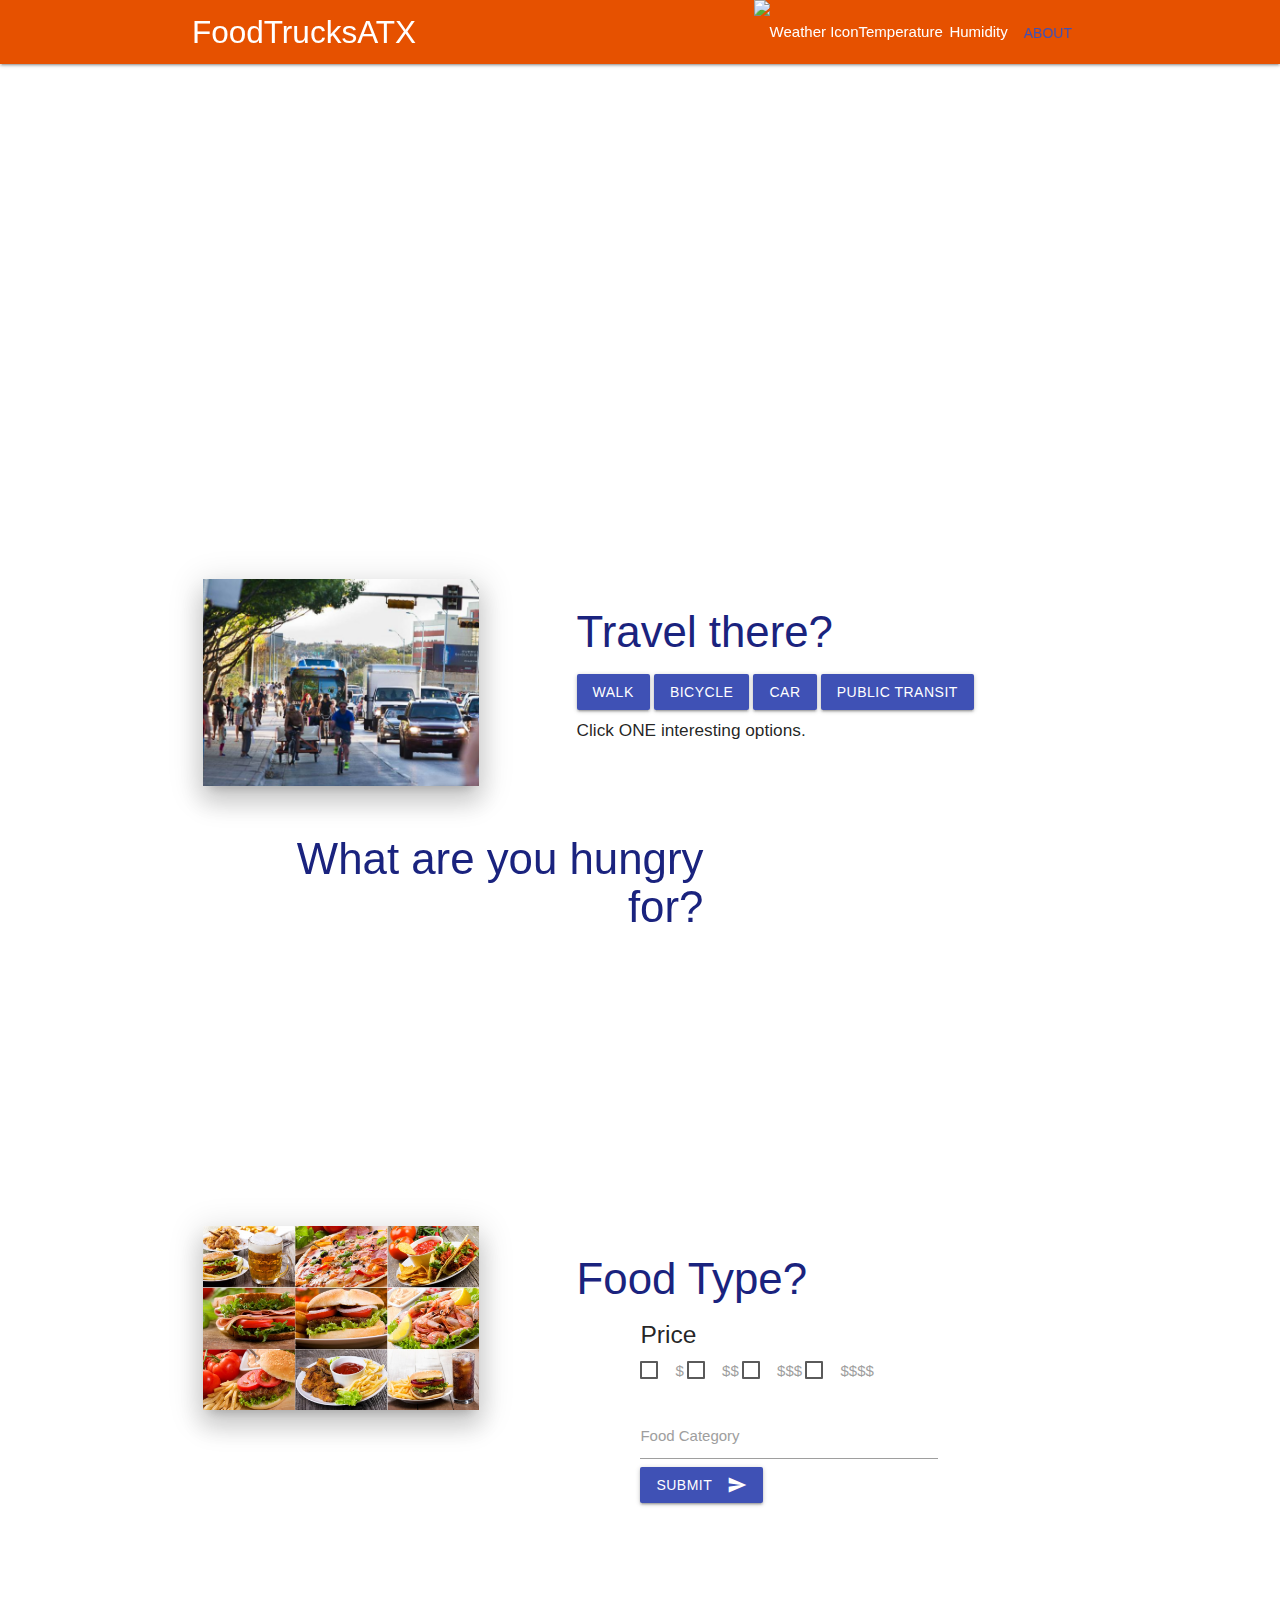
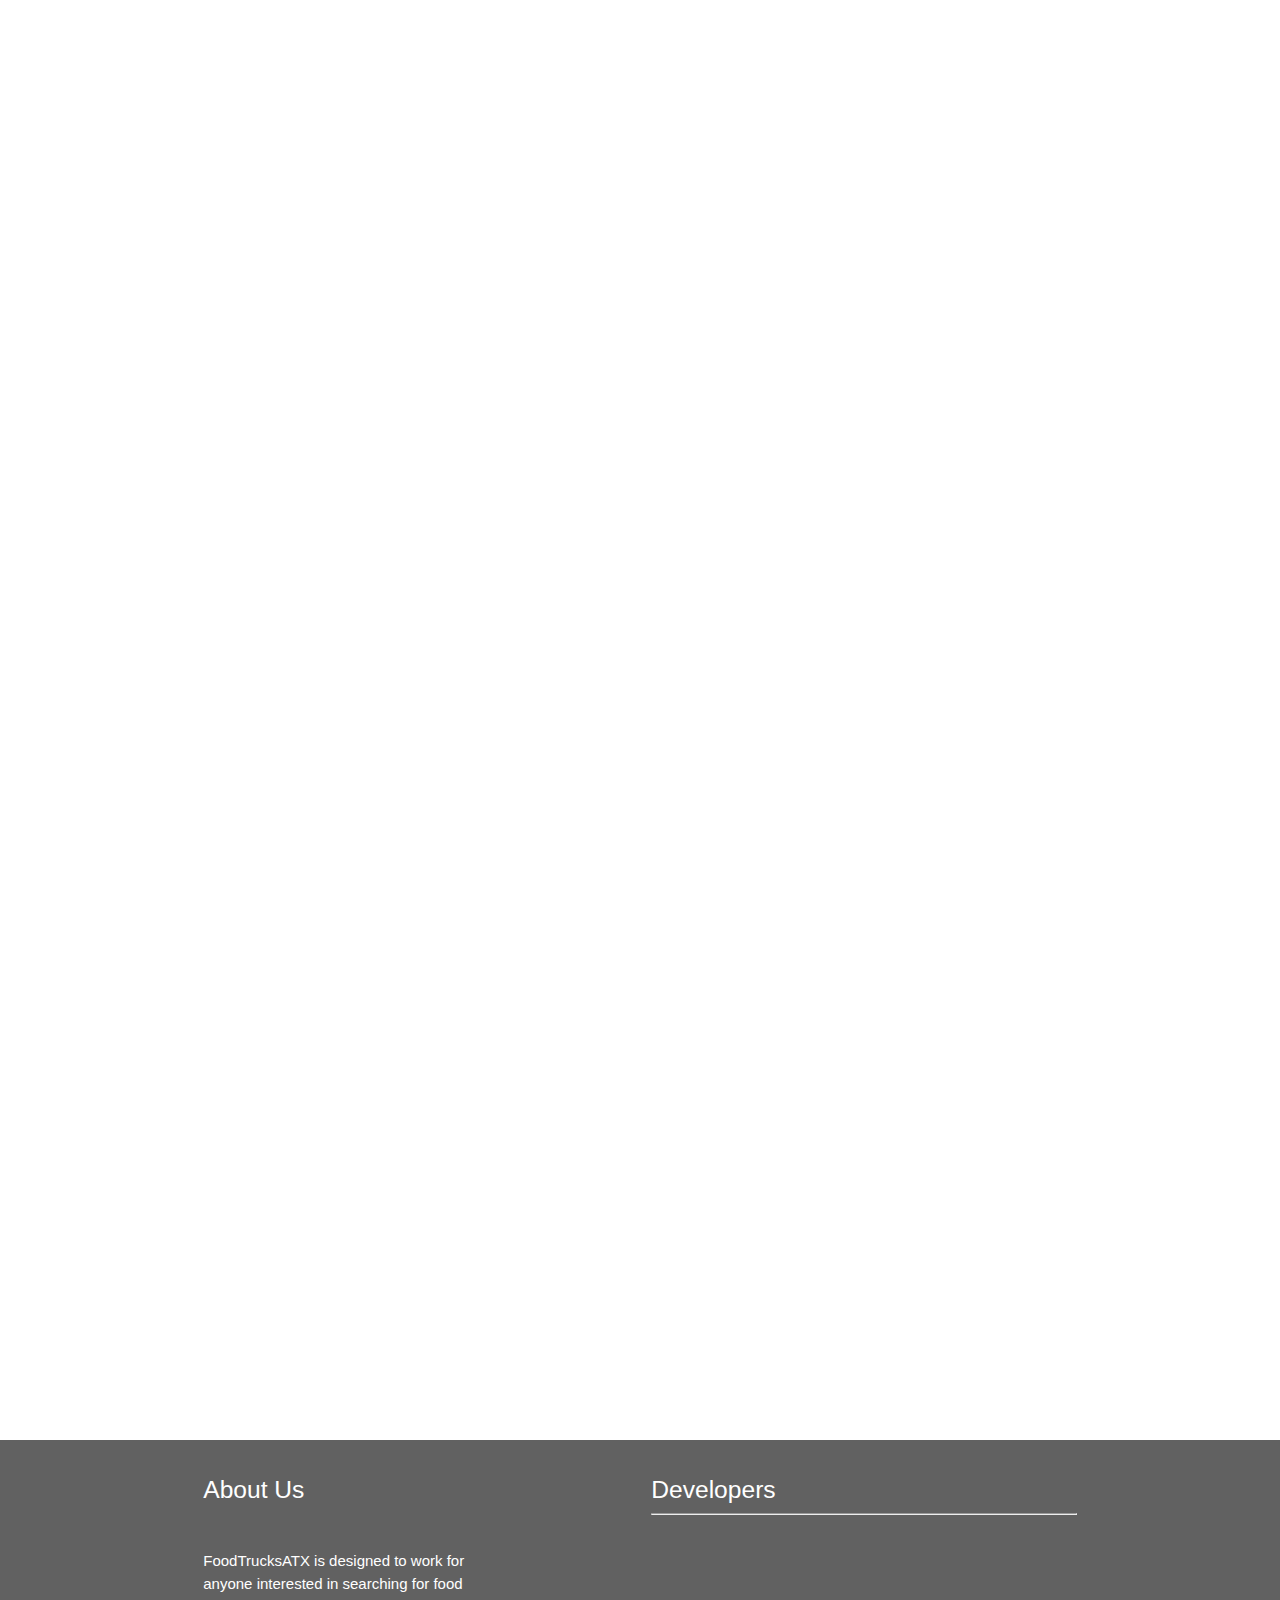
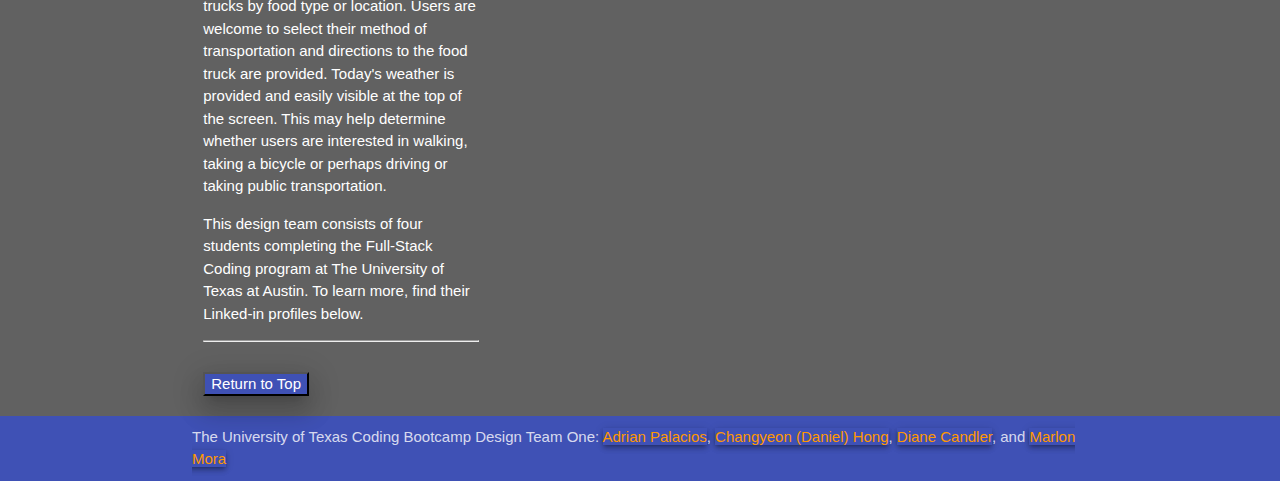
==== index.html @ c5e5833a "changing photo size in carousel to stretch image, delete verbiage" ====
<!DOCTYPE html>
<html lang="en">

<head>

  <meta charset="UTF-8" />
  <meta name="viewport" content="width=device-width, initial-scale=1.0" />
  <link rel="stylesheet" type="text/css" href="./assets/css/style.css" />

  <!--Import Google Icon Font-->
  <link href="https://fonts.googleapis.com/icon?family=Material+Icons" rel="stylesheet">
  <!--Import materialize.css CDN-->
  <link rel="stylesheet" href="https://cdnjs.cloudflare.com/ajax/libs/materialize/1.0.0/css/materialize.min.css">
  <!--Let browser know website is optimized for mobile-->
  <meta name="viewport" content="width=device-width, initial-scale=1.0" />

  <!-- jQuery links -->
  <script src="https://code.jquery.com/jquery-3.4.1.min.js"></script>
  <script src="https://cdnjs.cloudflare.com/ajax/libs/moment.js/2.24.0/moment.min.js"></script>

  <title>Project-1: FoodTrucksATX</title>

</head>

<body>

  <!-- navbar use for logo and to return home/Welcome Page -->
  <div id="navbar" class="navbar-fixed">
    <nav class="nav-wrapper orange darken-4">
      <div class="container">
        <a href="#" class="brand-logo large">FoodTrucksATX</a>
        <a href="#" class="sidenav-trigger" data-target="mobile-links">
          <i class="material-icons">menu</i>
        </a>

        <!-- weather with icon and About (takes to footer) in the navbar -->
        <ul class="right hide-on-med-and-down">
          <li>
            <image id="weatherIcon" src="" alt="Weather Icon" class="left-align"></image>
          </li>
          <li><span id="temperature">Temperature</span></li>
          <li><span id="humidity">Humidity</span></li>
          <li><button id="about" class="right-align indigo-text large waves-effect waves-light btn-flat">About</button>
          </li>
        </ul>
      </div>

    </nav>

  </div>
  <!-- parallax of food above selection area -->
  <div class="parallax-container">
    <div class="parallax"><img src="./assets/images/pixabay.jpg"></div>
  </div>
  <!-- SEARCH PAGE Transportation & Food Category -->
  <section class="container section scrollspy" id="photos">
    <div class="row">
      <div class="col s12 l4">
        <!-- type of transportation - walk, bicycle, car, public transit -->
        <img src="./assets/images/transit.jpg" alt="traffic" class="responsive-img materialboxed z-depth-4">
      </div>
      <div class="col s12 l6 offset-l1">
        <h3 class="indigo-text text-darken-4">Travel there?</h3>
        <a class="waves-effect waves-light btn indigo">Walk</a>
        <a class="waves-effect waves-light btn indigo">Bicycle</a>
        <a class="waves-effect waves-light btn indigo">Car</a>
        <a class="waves-effect waves-light btn indigo">Public Transit</a>
        <h6>Click ONE interesting options.</h6>

        <!-- NEEDED    NEEDED    NEEDED    ADD SEARCH BY TRANSIT CODE HERE   -->
      </div>
    </div>

<!-- NEED TO MOVE FOOD SEARCH HERE AND PUSH TIME DOWN - add photo carousel with reviews? -->
<div class="row">
  <div class="col s12 l4 offset-l1 push-l7">
    <div class="carousel">
      <a class="carousel-item z-depth-4" href="#one!"><img src="./assets/images/giphyDrink.gif"></a>
      <a class="carousel-item z-depth-4 indigo-text center-align" href="#two!"><img
          src="./assets/images/baconPoppers.jpg">Thinking about bacon wrapped poppers?</a>
      <a class="carousel-item z-depth-4 indigo-text center-align" href="#three!"><img
          src="./assets/images/giphyBear.gif">Fun for all</a>
      <a class="carousel-item z-depth-4 indigo-text center-align" href="#four!"><img
          src="./assets/images/friedChicken.jpg"> Southern fried chicken maybe?</a>
      <a class="carousel-item z-depth-4 indigo-text center-align" href="#five!"><img
          src="./assets/images/iceCream.jpg"> Chill with some ice cream!</a>
      <a class="carousel-item z-depth-4 indigo-text center-align" href="#six!"><img
          src="./assets/images/cake.jpg"></a>
      <a class="carousel-item z-depth-4 indigo-text center-align" href="#seven!"><img
          src="./assets/images/pizza.jpg">Austin knows how to make pizza!</a>
      <a class="carousel-item z-depth-4 indigo-text center-align" href="#eight!"><img
          src="./assets/images/Coffee.jpg">How about pastries with coffee?</a>
      <a class="carousel-item z-depth-4 indigo-text center-align" href="#nine!"><img
          src="./assets/images/breakfast.jpg">Breakfast?</a>
    </div>
  </div>
  <div class="col s12 l6 offset-l1 pull-l5 right-align">
    <h3 class="valign-center indigo-text text-darken-4">What are you hungry for?</h3>
    <!-- <p>Nearest options will be displayed first with directions and a map.</p> -->
  </div>
</div>

    <!--  FOOD SEARCH - need to swap with line 100 - careful with input and boxes!!!  -->
    <div class="row">
      <div class="col s12 l4">
        <img src="./assets/images/food.jpg" alt="food" class="responsive-img materialboxed z-depth-4">
      </div>
      <div class="col s12 l6 offset-l1">
        <h3 class="indigo-text text-darken-4">Food Type?</h3>
        <!-- FOOD PRICE checkbox HERE -->

        <div class="container" id="displayfoodtruck">

          <p>
          <h5>Price</h5>
          <label>
            <input type="checkbox" id="1" />
            <span>$</span>
          </label>
          <label>
            <input type="checkbox" id="2" />
            <span>$$</span>
          </label><label>
            <input type="checkbox" id="3" />
            <span>$$$</span>
          </label>
          <label>
            <input type="checkbox" id="4" />
            <span>$$$$</span>
          </label>
          </p>
          <div class="row">
            <div class="col s12">
              <div class="row">
                <div class="input-field col s12">
                  <label for="foodType">Food Category</label>
                  <input type="text" id="foodType" class="autocomplete">
                  <button class="btn waves-effect waves-light indigo" type="submit" name="action" id="submit">Submit
                  <i class="material-icons right">send</i>
          </button>
                </div>
              </div>
            </div>
          </div>
      </div>
  </div>
<!-- Submit button for input food search -->
  
</div>



      </div>
    </div>
  </section>

  <!-- Used for maps - geo location used if available -->
  <div class="container" id="results"></div>


  <!-- MAP of Austin, with pin tags when user's geo location is available -->
  <div id="map"></div>

  <!-- parallax of Austin skyline below map -->
  <div class="parallax-container">
    <div class="parallax"><img src="./assets/images/AustinPanLt.jpg"></div>
  </div>

  <!-- FOOTER with developers and program info, hyperlinks to Linked-In in lower footer -->
  <footer id="footer" class="page-footer grey darken-2">
    <div class="container">
      <div class="row">
        <div class="col l4 s12">
          <h5>About Us</h5>
          <br>
          <p> FoodTrucksATX is designed to work for anyone interested in searching for food trucks by food type or
            location. Users are welcome to select their method of transportation and directions to the food truck are
            provided. Today's weather is provided and easily visible at the top of the screen. This may help determine
            whether users are interested in walking, taking a bicycle or perhaps driving or taking public
            transportation.</p>
          <p>This design team consists of four students completing the Full-Stack Coding program at The University of
            Texas at Austin. To learn more, find their Linked-in profiles below.</p>
          <hr> <!-- adds line to separate text -->
          <br>
          <div><button id="home" class="z-depth-4 large indigo white-text">Return to Top</button></div>
          <!-- returns to navbar -->
        </div>
        <!-- carousel of developer images with University of Texas logo -->
        <div class="col l6 offset-l2 s12">
          <h5 class="white-text">Developers</h5>
          <hr>
          <div class="carousel">
            <a class="carousel-item z-depth-4 small" href="#one!"><img src="./assets/images/Adrian.jpg"></a>
            <a class="carousel-item z-depth-4 small" href="#two!"><img src="./assets/images/Daniel.jpg"></a>
            <a class="carousel-item z-depth-4 small" href="#three!"><img src="./assets/images/UTatAustin.jpg"></a>
            <a class="carousel-item z-depth-4 small" href="#four!"><img src="./assets/images/Diane.jpg"></a>
            <a class="carousel-item z-depth-4 small" href="#five!"><img src="./assets/images/Marlo.jpg"></a>
            <a class="carousel-item z-depth-4 small" href="#six!"><img src="./assets/images/UTatAustin.jpg"></a>
          </div>

        </div>
      </div>
    </div>
    <div class="footer-copyright indigo">
      <div class="container center-align-fixed">The University of Texas Coding Bootcamp Design Team One: <a
          class="orange-text darken-4 z-depth-2" href="https://www.linkedin.com/in/adrian-palacios-a1709817a/"> Adrian
          Palacios</a>, <a class="orange-text darken-4 z-depth-2"
          href="https://www.linkedin.com/in/changyeon-hong-21470a167/"> Changyeon (Daniel) Hong</a>, <a
          class="orange-text darken-4 z-depth-2" href="https://www.linkedin.com/in/diane-candler-centraltexas/"> Diane
          Candler</a>, and <a class="orange-text darken-4 z-depth-2" href="https://www.linkedin.com/in/giraldo-marlon">
          Marlon Mora</a></div>
    </div>
  </footer>

  <!-- JavaScript link -->
  <script src=".\assets\script\script.js"></script>
  <!--JavaScript at end of body for optimized loading-->
  <script src="https://cdnjs.cloudflare.com/ajax/libs/materialize/1.0.0/js/materialize.min.js"></script>
  <!-- google Maps API call -->
  <script src="https://maps.googleapis.com/maps/api/js?key=AIzaSyAHeXe0OoBIReOvCuEJq5cnU3LhVahYTAk&callback=initMap"
    async defer></script>

  <!-- Compiled and minified JavaScript -->
  <script src="https://code.jquery.com/jquery-3.3.1.min.js"></script>
  <script src="https://cdnjs.cloudflare.com/ajax/libs/materialize/1.0.0-beta/js/materialize.min.js"></script>

  <!-- Function to call Materialize -->
  <script>
    $(document).ready(function () {
      // Calling Sidenav
      $('.sidenav').sidenav();
      // Calling modals
      $('.modal').modal();
      $('.materialboxed').materialbox();
      // Calling parallax of Austin
      $('.parallax').parallax();
      // $('.tabs').tabs();
      $('.datepicker').datepicker({
        disableWeekends: true,
        yearRange: 1
      });
      // $('.tooltipped').tooltip();
      $('.scrollspy').scrollSpy();

      // jQuery initialization of dropdown in footer
      // $('.chips').chips();
      $('.dropdown-trigger').dropdown();
      $('.carousel').carousel({
        padding: 200
      });

      // auto-fill when users type food type
      $('input#input_text, textarea#textarea2').characterCounter();
      $('input.autocomplete').autocomplete({
        data: {
          "korean": null,
          "foodtrucks": null,
          "bbq": null,
          "taiwanese": null,
          "foodstands": null,
          "hotdog": null,
          "tacos": null,
          "brazilian": null,
          "latin": null,
          "coffee": null,
          "bars": null,
          "sandwiches": null,
          "newamerican": null,
          "mediterranean": null,
          "cheese": null,
          "mexican": null,
          "cajun": null,
          "vietnamese": null,
          "seafood": null,
          "gluten_free": null,
          "pizza": null,
          "italian": null,
          "breakfast_brunch": null,
          "indpak": null,
          "gourmet": null,
          "cuban": null,
          "vegan": null,
          "vegetarian": null,
          "wraps": null,
          "sushi": null,
          "halal": null,
          "mideastern": null,
          "thai": null,
          "comforfood": null,
          "burgers": null,
          "beerbar": null,
          "asianfusion": null,
          "cheesesteaks": null,
          "beergardens": null,
          "chinese": null,
        },
      });
      // calls developer carousel
      autoplay();
      function autoplay() {
        $('.carousel').carousel('next');
        setTimeout(autoplay, 2500);
      }
    });
  </script>
</body>

</html>
---- assets/css/style.css ----
/* Always set the map height explicitly to define the size of the div
       * element that contains the map. */
       #map {
        height: 100%;

        margin-top: 10pt;
        margin-bottom: 25pt;
      }
      /* Optional: Makes the sample page fill the window. */
      html, body {
        height: 100%;
        margin: 0;
        padding: 0;
      }

      #humidity {
        margin-left: 5pt;
      }

      .thumb-post img {
        object-fit: none;
        object-position: center;
        width: 100%;
        max-height: 250px;
        margin-bottom: 1rem;
      }
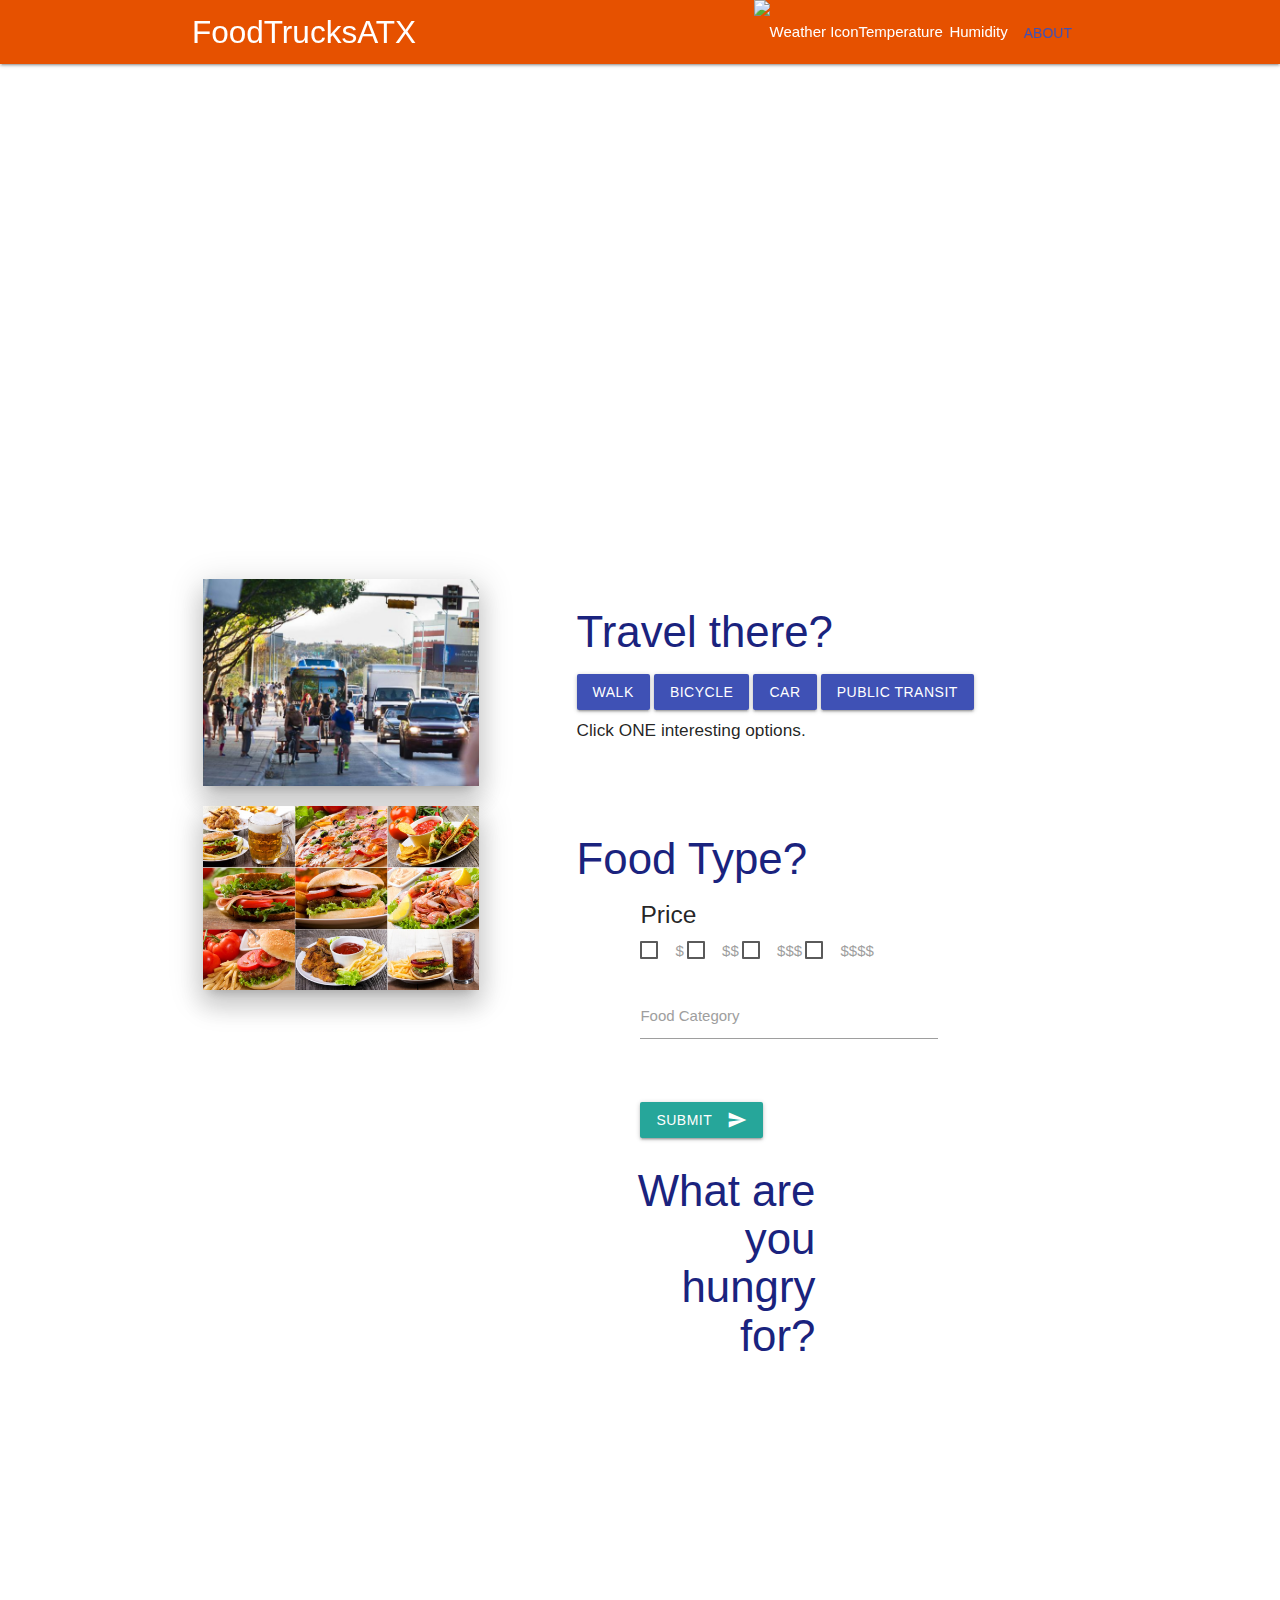
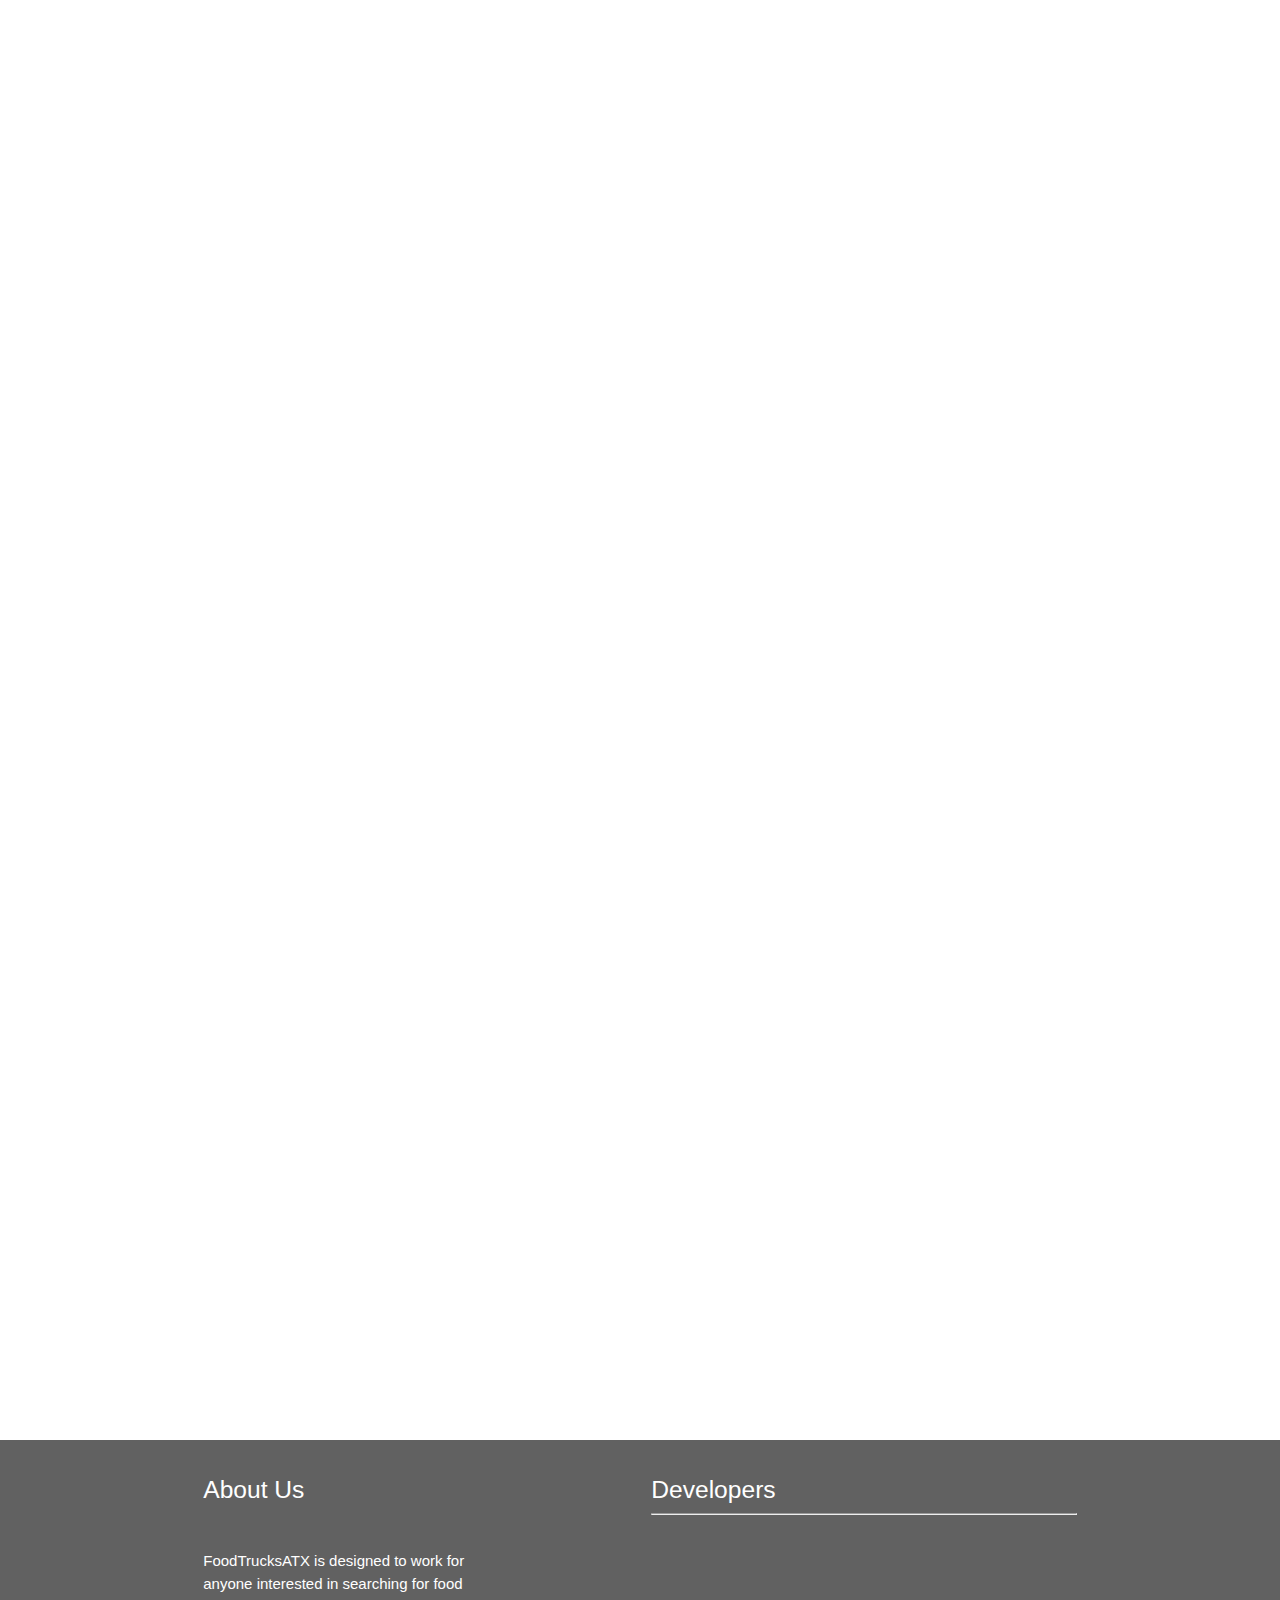
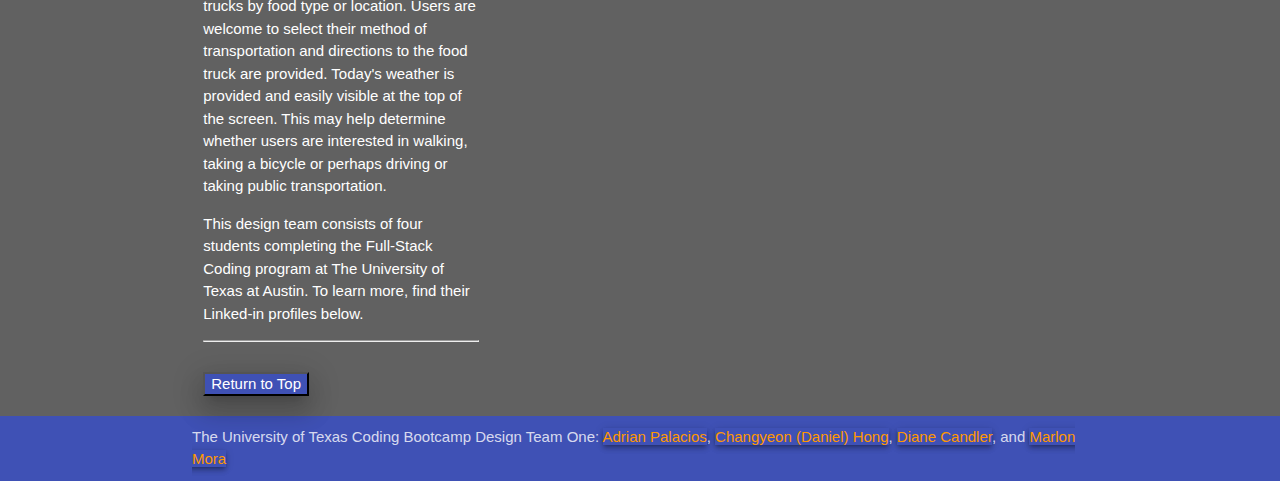
==== commit db4df77d: "added parallax picture" ====
--- a/index.html
+++ b/index.html
@@ -50,7 +50,7 @@
   </div>
   <!-- parallax of food above selection area -->
   <div class="parallax-container">
-    <div class="parallax"><img src="./assets/images/pixabay.jpg"></div>
+    <div class="parallax"><img src="./assets/images/croppedKitchen.jpg"></div>
   </div>
   <!-- SEARCH PAGE Transportation & Food Category -->
   <section class="container section scrollspy" id="photos">
@@ -71,34 +71,16 @@
       </div>
     </div>
 
-<!-- NEED TO MOVE FOOD SEARCH HERE AND PUSH TIME DOWN - add photo carousel with reviews? -->
-<div class="row">
-  <div class="col s12 l4 offset-l1 push-l7">
-    <div class="carousel">
-      <a class="carousel-item z-depth-4" href="#one!"><img src="./assets/images/giphyDrink.gif"></a>
-      <a class="carousel-item z-depth-4 indigo-text center-align" href="#two!"><img
-          src="./assets/images/baconPoppers.jpg">Thinking about bacon wrapped poppers?</a>
-      <a class="carousel-item z-depth-4 indigo-text center-align" href="#three!"><img
-          src="./assets/images/giphyBear.gif">Fun for all</a>
-      <a class="carousel-item z-depth-4 indigo-text center-align" href="#four!"><img
-          src="./assets/images/friedChicken.jpg"> Southern fried chicken maybe?</a>
-      <a class="carousel-item z-depth-4 indigo-text center-align" href="#five!"><img
-          src="./assets/images/iceCream.jpg"> Chill with some ice cream!</a>
-      <a class="carousel-item z-depth-4 indigo-text center-align" href="#six!"><img
-          src="./assets/images/cake.jpg"></a>
-      <a class="carousel-item z-depth-4 indigo-text center-align" href="#seven!"><img
-          src="./assets/images/pizza.jpg">Austin knows how to make pizza!</a>
-      <a class="carousel-item z-depth-4 indigo-text center-align" href="#eight!"><img
-          src="./assets/images/Coffee.jpg">How about pastries with coffee?</a>
-      <a class="carousel-item z-depth-4 indigo-text center-align" href="#nine!"><img
-          src="./assets/images/breakfast.jpg">Breakfast?</a>
-    </div>
-  </div>
-  <div class="col s12 l6 offset-l1 pull-l5 right-align">
-    <h3 class="valign-center indigo-text text-darken-4">What are you hungry for?</h3>
-    <!-- <p>Nearest options will be displayed first with directions and a map.</p> -->
-  </div>
-</div>
+    <!-- NEED TO MOVE FOOD SEARCH HERE AND PUSH TIME DOWN - add photo carousel with reviews?
+    <div class="row">
+      <div class="col s12 l4 offset-l1 push-l7">
+          <img src="./assets/images/giphyWatch.gif" alt="wristwatch" class="responsive-img materialboxed medium z-depth-4">
+      </div>
+      <div class="col s12 l6 offset-l1 pull-l5 right-align">
+        <h3 class="indigo-text text-darken-4">Time available?</h3>
+        <p>Nearest options will be displayed first with directions and a map.</p>
+      </div>
+    </div> -->
 
     <!--  FOOD SEARCH - need to swap with line 100 - careful with input and boxes!!!  -->
     <div class="row">
@@ -135,20 +117,49 @@
                 <div class="input-field col s12">
                   <label for="foodType">Food Category</label>
                   <input type="text" id="foodType" class="autocomplete">
-                  <button class="btn waves-effect waves-light indigo" type="submit" name="action" id="submit">Submit
-                  <i class="material-icons right">send</i>
-          </button>
+
                 </div>
               </div>
             </div>
           </div>
-      </div>
-  </div>
-<!-- Submit button for input food search -->
-  
-</div>
-
-
+
+          <button class="btn waves-effect waves-light" type="submit" name="action" id="submit">Submit
+            <i class="material-icons right">send</i>
+          </button>
+
+          <div id="results"></div>
+
+        </div>
+
+        <!-- NEED TO MOVE FOOD SEARCH HERE AND PUSH TIME DOWN - add photo carousel with reviews? -->
+        <div class="row">
+          <div class="col s12 l4 offset-l1 push-l7">
+            <div class="carousel">
+              <a class="carousel-item z-depth-4" href="#one!"><img src="./assets/images/giphyDrink.gif"></a>
+              <a class="carousel-item z-depth-4 indigo-text center-align" href="#two!"><img
+                  src="./assets/images/baconPoppers.jpg">Thinking about bacon wrapped poppers?</a>
+              <a class="carousel-item z-depth-4 indigo-text center-align" href="#three!"><img
+                  src="./assets/images/giphyBear.gif">Fun for all</a>
+              <a class="carousel-item z-depth-4 indigo-text center-align" href="#four!"><img
+                  src="./assets/images/friedChicken.jpg"> Southern fried chicken maybe?</a>
+              <a class="carousel-item z-depth-4 indigo-text center-align" href="#five!"><img
+                  src="./assets/images/cupcake.jpg"> Austin offers excellent cupcakes!</a>
+              <a class="carousel-item z-depth-4 indigo-text center-align" href="#six!"><img
+                  src="./assets/images/cake.jpg"></a>
+              <a class="carousel-item z-depth-4 indigo-text center-align" href="#seven!"><img
+                  src="./assets/images/pizza.jpg">Austin knows how to make pizza!</a>
+              <a class="carousel-item z-depth-4 indigo-text center-align" href="#eight!"><img
+                  src="./assets/images/Coffee.jpg">How about pastries with coffee?</a>
+              <a class="carousel-item z-depth-4 indigo-text center-align" href="#nine!"><img
+                  src="./assets/images/breakfast.jpg">Breakfast?</a>
+            </div>
+            <!-- <img src="./assets/images/giphyDrink.gif" alt="mom and boy at food truck" class="responsive-img materialboxed medium z-depth-4"> -->
+          </div>
+          <div class="col s12 l6 offset-l1 pull-l5 right-align">
+            <h3 class="valign-center indigo-text text-darken-4">What are you hungry for?</h3>
+            <!-- <p>Nearest options will be displayed first with directions and a map.</p> -->
+          </div>
+        </div>
 
       </div>
     </div>
@@ -163,6 +174,7 @@
 
   <!-- parallax of Austin skyline below map -->
   <div class="parallax-container">
+
     <div class="parallax"><img src="./assets/images/AustinPanLt.jpg"></div>
   </div>
 
--- a/assets/css/style.css
+++ b/assets/css/style.css
@@ -23,4 +23,8 @@
         width: 100%;
         max-height: 250px;
         margin-bottom: 1rem;
+      }
+
+      .parallax {
+        
       }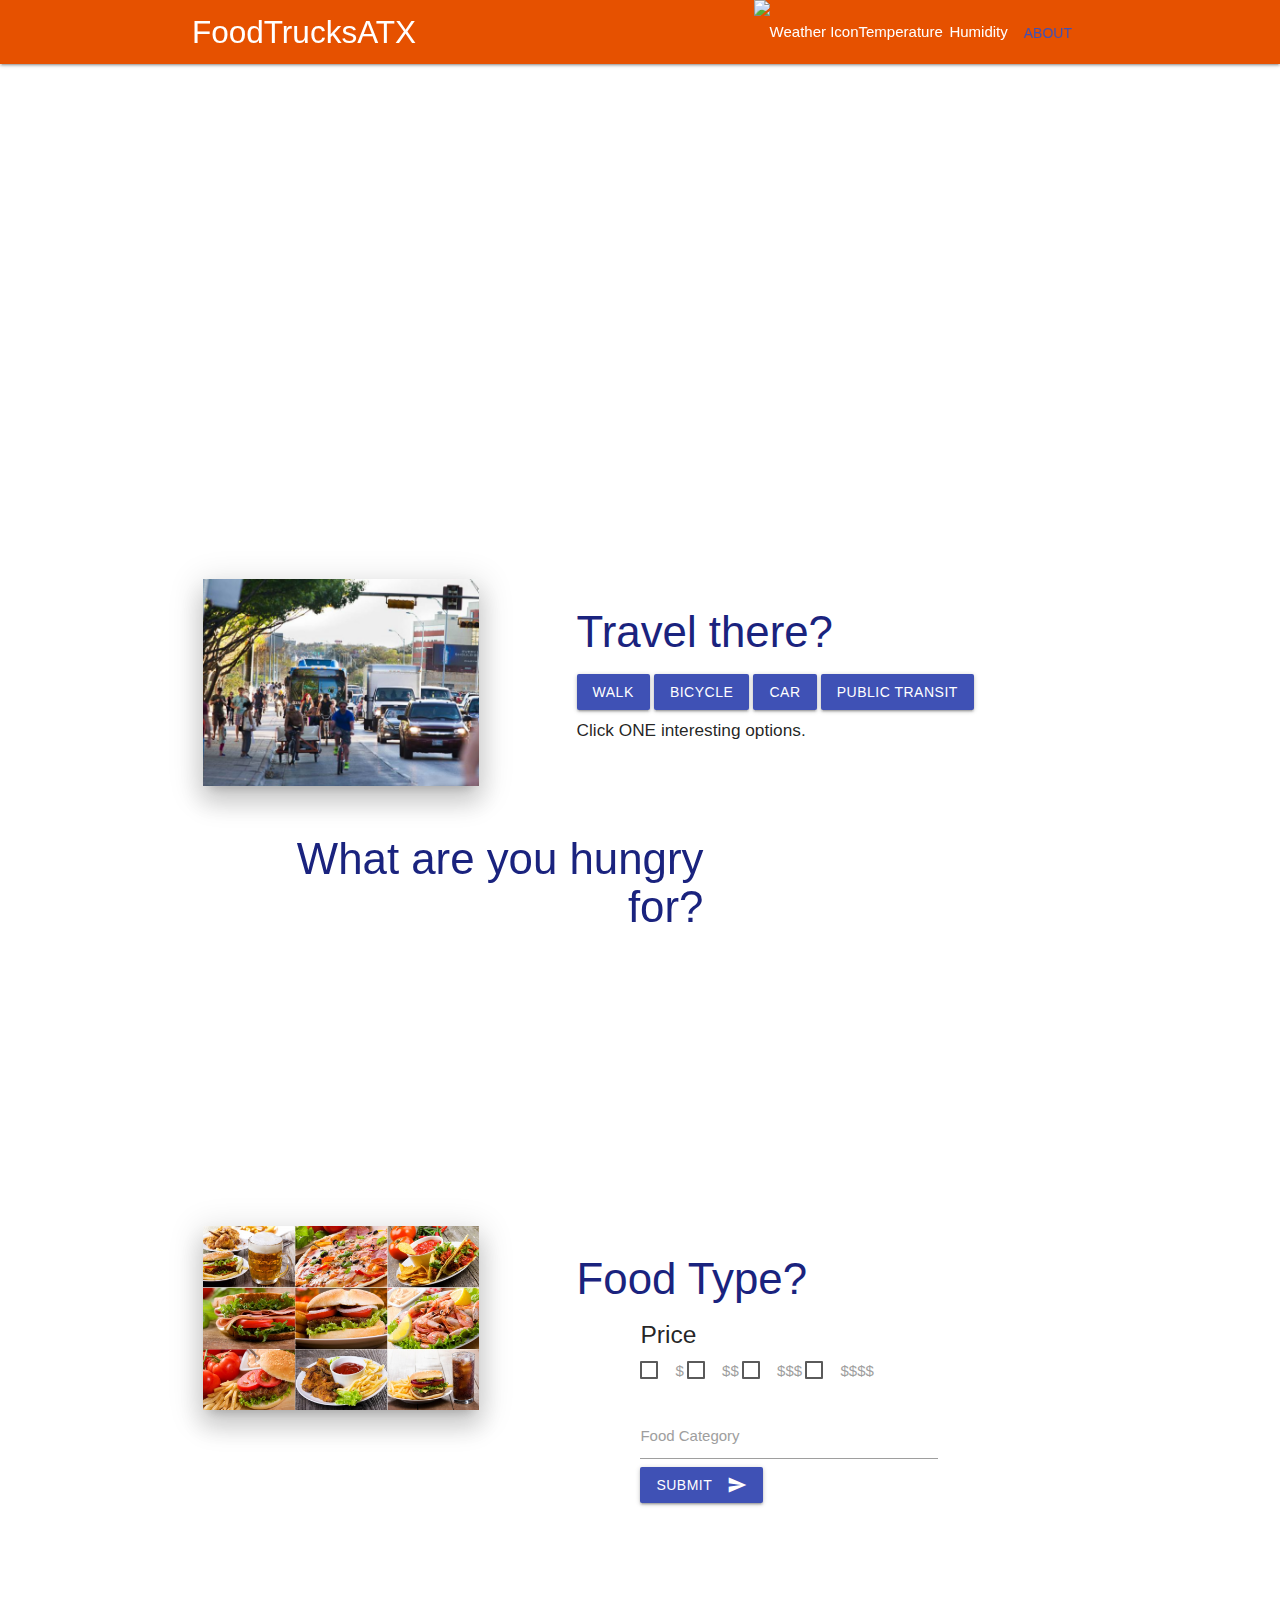
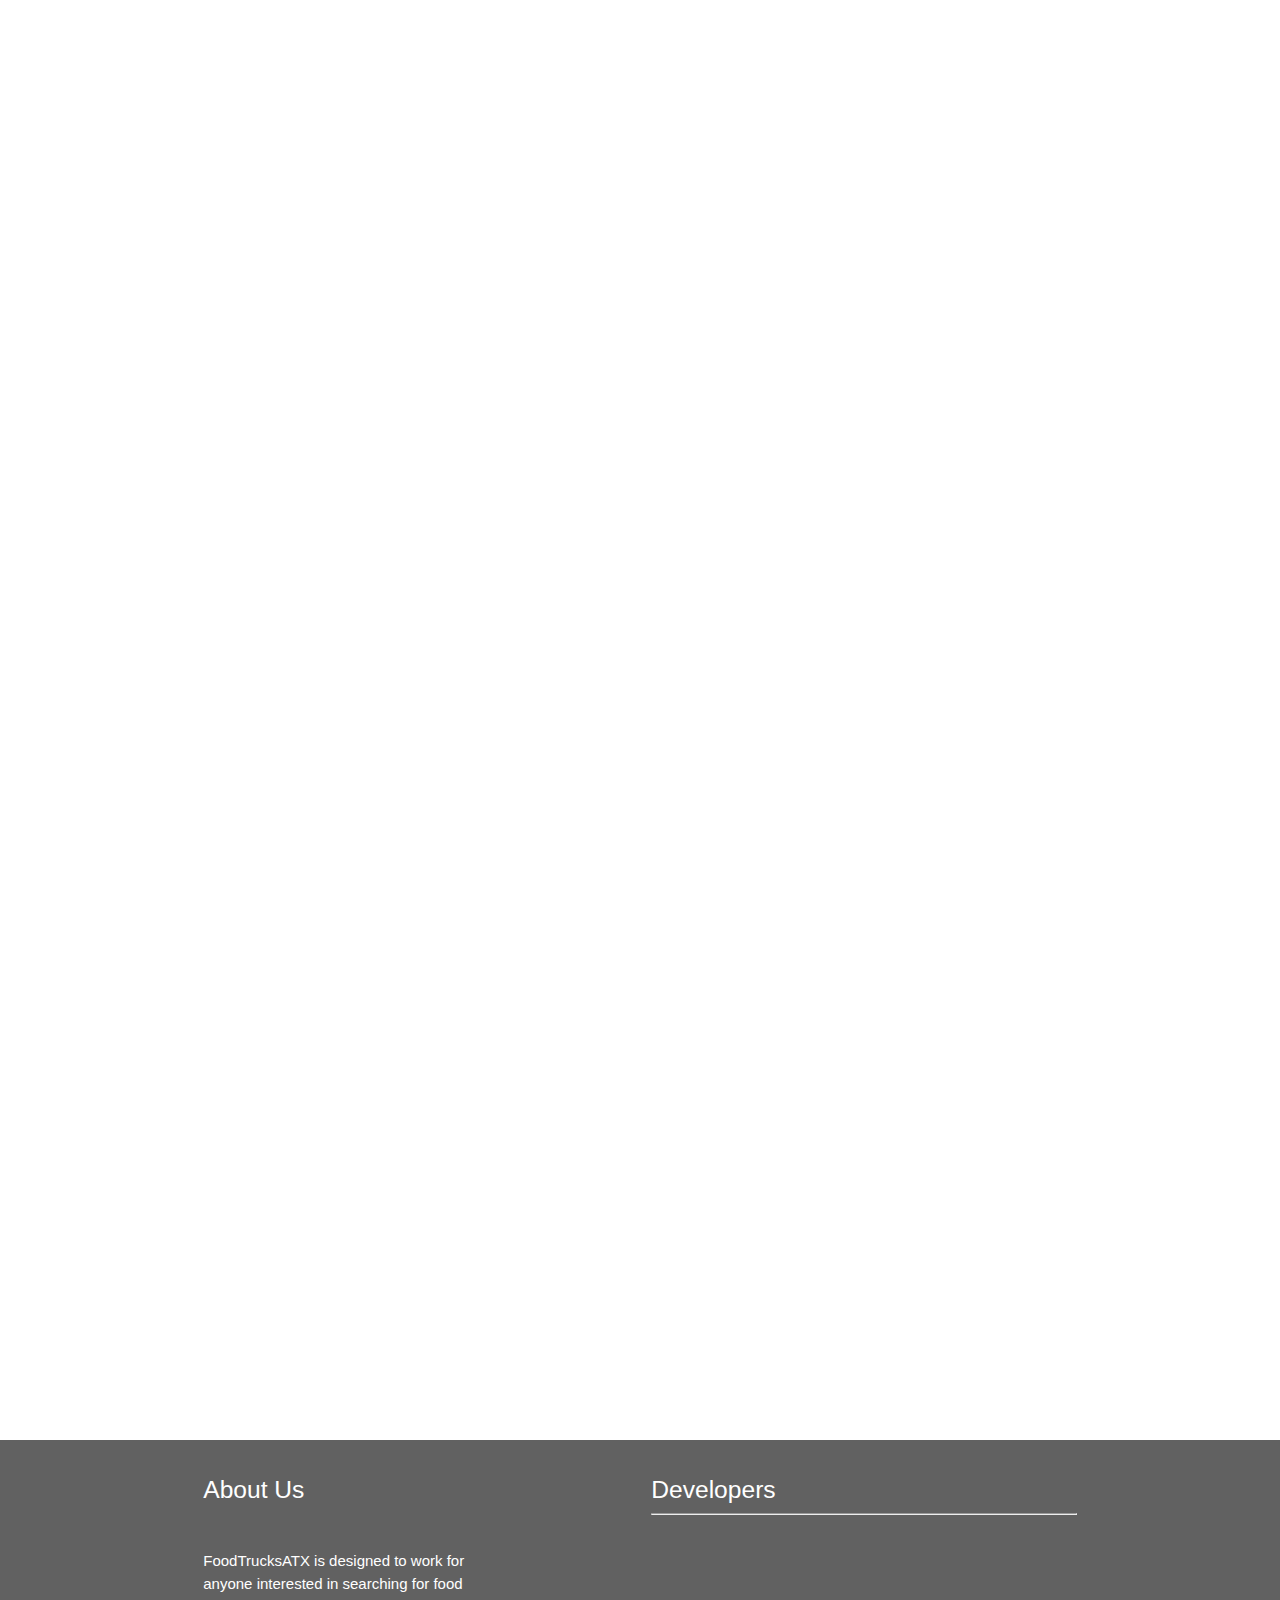
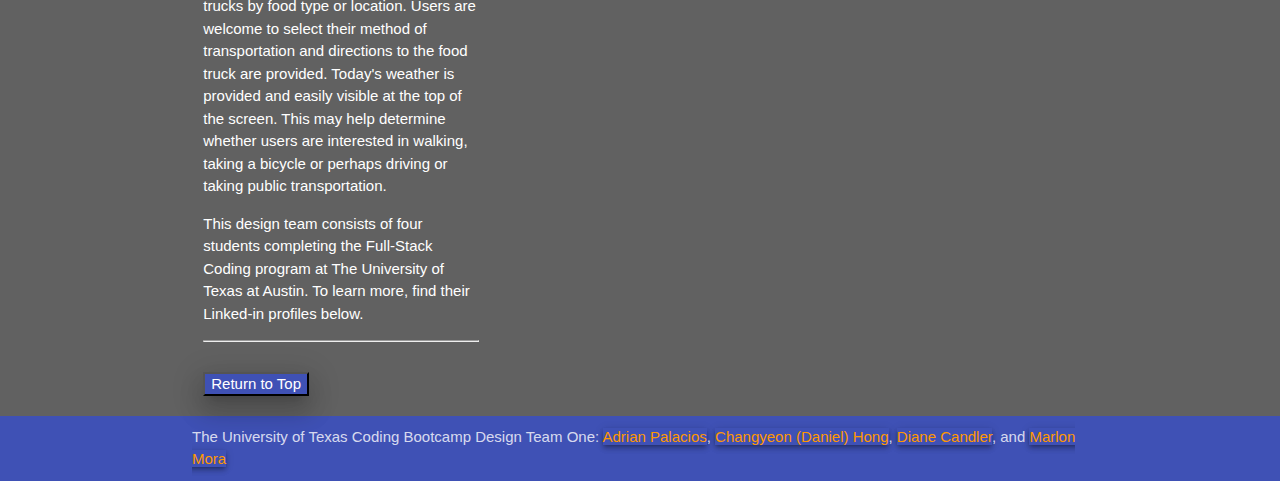
==== commit 8a1b10f4: "Merge branch '49-HTMLsearchArea' of https://github.com/DestinATX/Project-1 into 49-HTMLsearchArea" ====
--- a/index.html
+++ b/index.html
@@ -71,16 +71,34 @@
       </div>
     </div>
 
-    <!-- NEED TO MOVE FOOD SEARCH HERE AND PUSH TIME DOWN - add photo carousel with reviews?
-    <div class="row">
-      <div class="col s12 l4 offset-l1 push-l7">
-          <img src="./assets/images/giphyWatch.gif" alt="wristwatch" class="responsive-img materialboxed medium z-depth-4">
-      </div>
-      <div class="col s12 l6 offset-l1 pull-l5 right-align">
-        <h3 class="indigo-text text-darken-4">Time available?</h3>
-        <p>Nearest options will be displayed first with directions and a map.</p>
-      </div>
-    </div> -->
+<!-- NEED TO MOVE FOOD SEARCH HERE AND PUSH TIME DOWN - add photo carousel with reviews? -->
+<div class="row">
+  <div class="col s12 l4 offset-l1 push-l7">
+    <div class="carousel">
+      <a class="carousel-item z-depth-4" href="#one!"><img src="./assets/images/giphyDrink.gif"></a>
+      <a class="carousel-item z-depth-4 indigo-text center-align" href="#two!"><img
+          src="./assets/images/baconPoppers.jpg">Thinking about bacon wrapped poppers?</a>
+      <a class="carousel-item z-depth-4 indigo-text center-align" href="#three!"><img
+          src="./assets/images/giphyBear.gif">Fun for all</a>
+      <a class="carousel-item z-depth-4 indigo-text center-align" href="#four!"><img
+          src="./assets/images/friedChicken.jpg"> Southern fried chicken maybe?</a>
+      <a class="carousel-item z-depth-4 indigo-text center-align" href="#five!"><img
+          src="./assets/images/iceCream.jpg"> Chill with some ice cream!</a>
+      <a class="carousel-item z-depth-4 indigo-text center-align" href="#six!"><img
+          src="./assets/images/cake.jpg"></a>
+      <a class="carousel-item z-depth-4 indigo-text center-align" href="#seven!"><img
+          src="./assets/images/pizza.jpg">Austin knows how to make pizza!</a>
+      <a class="carousel-item z-depth-4 indigo-text center-align" href="#eight!"><img
+          src="./assets/images/Coffee.jpg">How about pastries with coffee?</a>
+      <a class="carousel-item z-depth-4 indigo-text center-align" href="#nine!"><img
+          src="./assets/images/breakfast.jpg">Breakfast?</a>
+    </div>
+  </div>
+  <div class="col s12 l6 offset-l1 pull-l5 right-align">
+    <h3 class="valign-center indigo-text text-darken-4">What are you hungry for?</h3>
+    <!-- <p>Nearest options will be displayed first with directions and a map.</p> -->
+  </div>
+</div>
 
     <!--  FOOD SEARCH - need to swap with line 100 - careful with input and boxes!!!  -->
     <div class="row">
@@ -117,49 +135,20 @@
                 <div class="input-field col s12">
                   <label for="foodType">Food Category</label>
                   <input type="text" id="foodType" class="autocomplete">
-
+                  <button class="btn waves-effect waves-light indigo" type="submit" name="action" id="submit">Submit
+                  <i class="material-icons right">send</i>
+          </button>
                 </div>
               </div>
             </div>
           </div>
-
-          <button class="btn waves-effect waves-light" type="submit" name="action" id="submit">Submit
-            <i class="material-icons right">send</i>
-          </button>
-
-          <div id="results"></div>
-
-        </div>
-
-        <!-- NEED TO MOVE FOOD SEARCH HERE AND PUSH TIME DOWN - add photo carousel with reviews? -->
-        <div class="row">
-          <div class="col s12 l4 offset-l1 push-l7">
-            <div class="carousel">
-              <a class="carousel-item z-depth-4" href="#one!"><img src="./assets/images/giphyDrink.gif"></a>
-              <a class="carousel-item z-depth-4 indigo-text center-align" href="#two!"><img
-                  src="./assets/images/baconPoppers.jpg">Thinking about bacon wrapped poppers?</a>
-              <a class="carousel-item z-depth-4 indigo-text center-align" href="#three!"><img
-                  src="./assets/images/giphyBear.gif">Fun for all</a>
-              <a class="carousel-item z-depth-4 indigo-text center-align" href="#four!"><img
-                  src="./assets/images/friedChicken.jpg"> Southern fried chicken maybe?</a>
-              <a class="carousel-item z-depth-4 indigo-text center-align" href="#five!"><img
-                  src="./assets/images/cupcake.jpg"> Austin offers excellent cupcakes!</a>
-              <a class="carousel-item z-depth-4 indigo-text center-align" href="#six!"><img
-                  src="./assets/images/cake.jpg"></a>
-              <a class="carousel-item z-depth-4 indigo-text center-align" href="#seven!"><img
-                  src="./assets/images/pizza.jpg">Austin knows how to make pizza!</a>
-              <a class="carousel-item z-depth-4 indigo-text center-align" href="#eight!"><img
-                  src="./assets/images/Coffee.jpg">How about pastries with coffee?</a>
-              <a class="carousel-item z-depth-4 indigo-text center-align" href="#nine!"><img
-                  src="./assets/images/breakfast.jpg">Breakfast?</a>
-            </div>
-            <!-- <img src="./assets/images/giphyDrink.gif" alt="mom and boy at food truck" class="responsive-img materialboxed medium z-depth-4"> -->
-          </div>
-          <div class="col s12 l6 offset-l1 pull-l5 right-align">
-            <h3 class="valign-center indigo-text text-darken-4">What are you hungry for?</h3>
-            <!-- <p>Nearest options will be displayed first with directions and a map.</p> -->
-          </div>
-        </div>
+      </div>
+  </div>
+<!-- Submit button for input food search -->
+  
+</div>
+
+
 
       </div>
     </div>
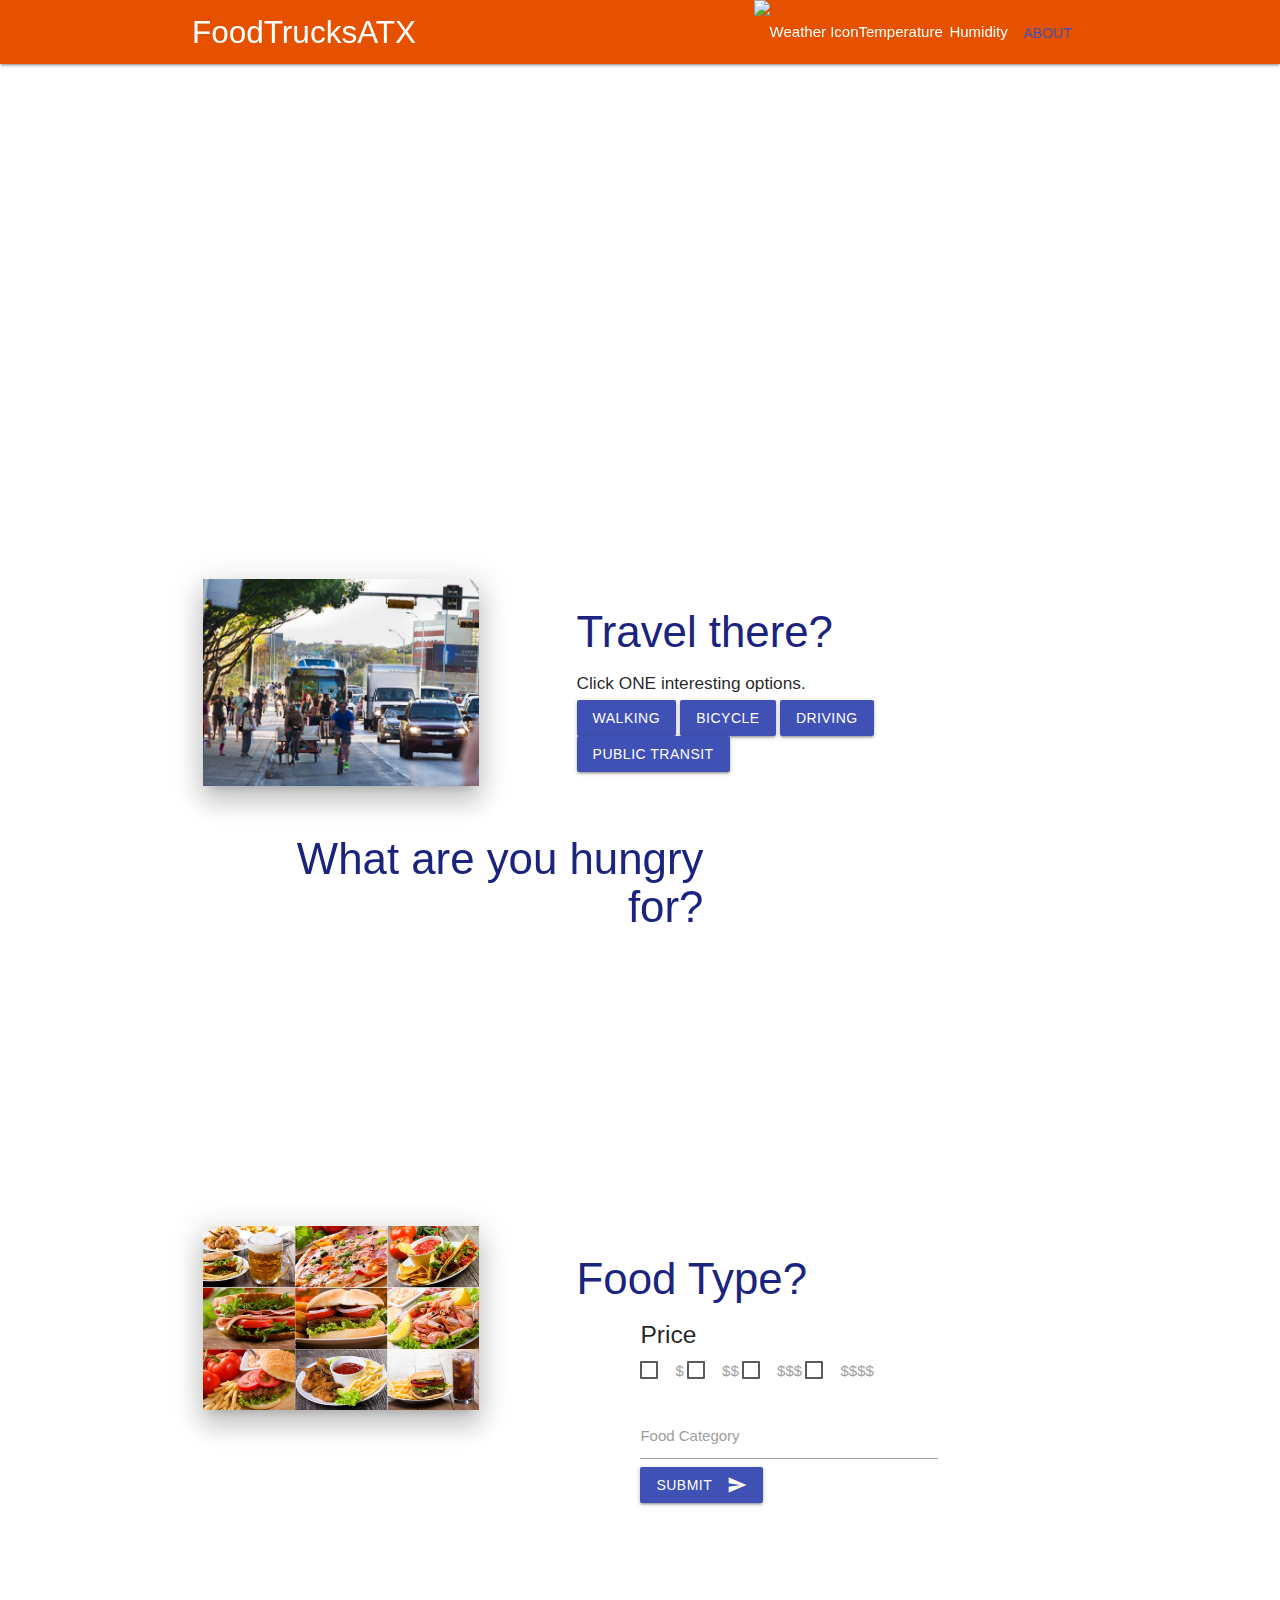
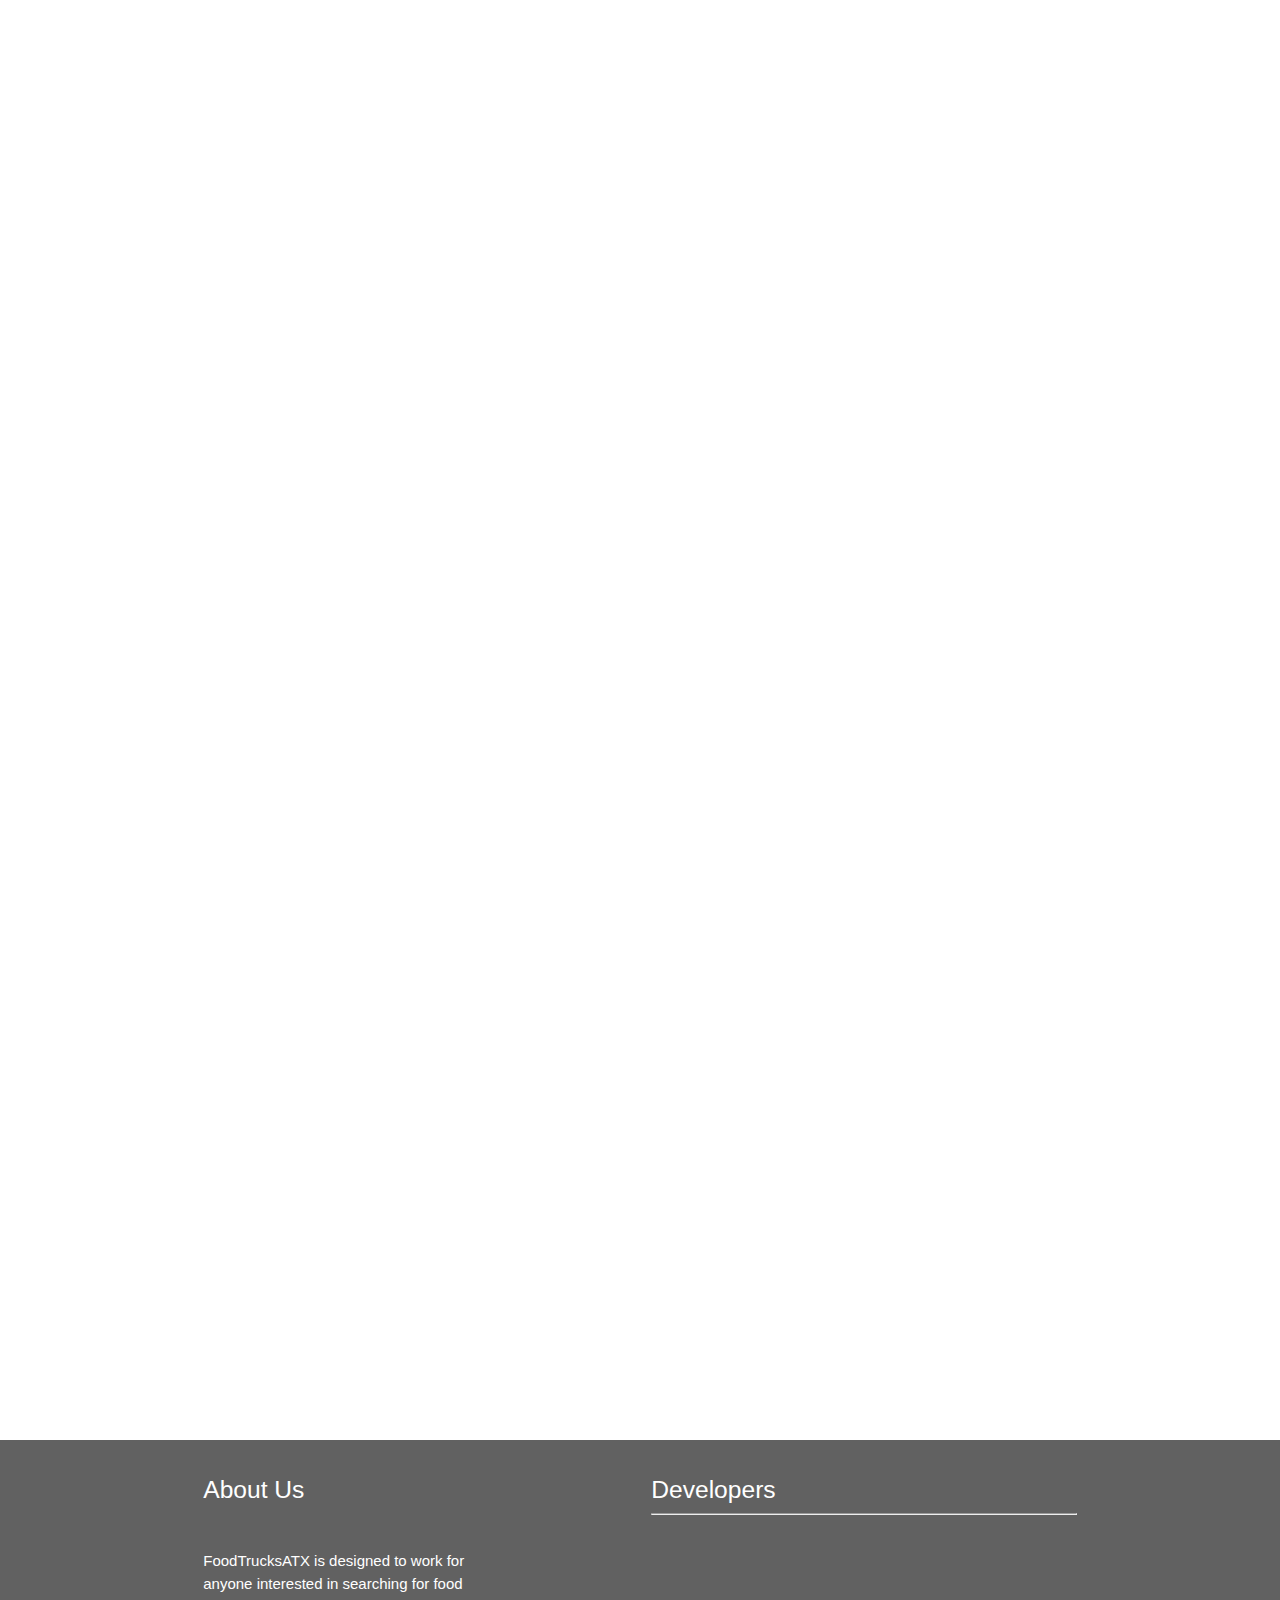
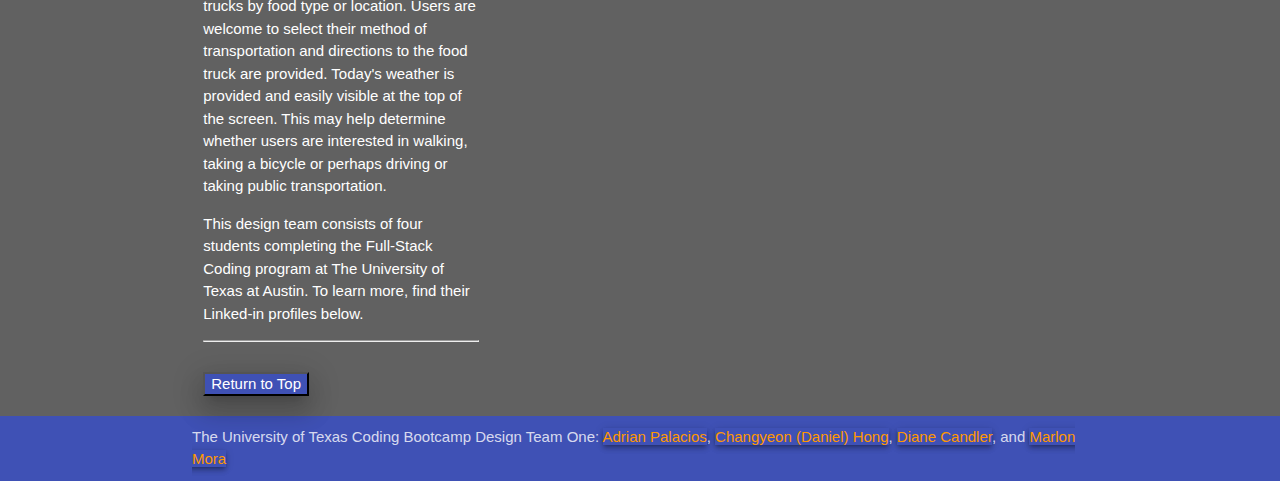
==== commit 6a465458: "merged codes" ====
--- a/index.html
+++ b/index.html
@@ -61,11 +61,11 @@
       </div>
       <div class="col s12 l6 offset-l1">
         <h3 class="indigo-text text-darken-4">Travel there?</h3>
-        <a class="waves-effect waves-light btn indigo">Walk</a>
-        <a class="waves-effect waves-light btn indigo">Bicycle</a>
-        <a class="waves-effect waves-light btn indigo">Car</a>
-        <a class="waves-effect waves-light btn indigo">Public Transit</a>
         <h6>Click ONE interesting options.</h6>
+        <button id="walking" class="waves-effect waves-light btn indigo">Walking</button>
+        <button id="bicycle" class="waves-effect waves-light btn indigo">Bicycle</button>
+        <button id="driving" class="waves-effect waves-light btn indigo">Driving</button>
+        <button id="transit" class="waves-effect waves-light btn indigo">Public Transit</button>
 
         <!-- NEEDED    NEEDED    NEEDED    ADD SEARCH BY TRANSIT CODE HERE   -->
       </div>
@@ -160,6 +160,9 @@
 
   <!-- MAP of Austin, with pin tags when user's geo location is available -->
   <div id="map"></div>
+
+   <!-- direction panel -->
+   <div id="right-panel"></div>
 
   <!-- parallax of Austin skyline below map -->
   <div class="parallax-container">
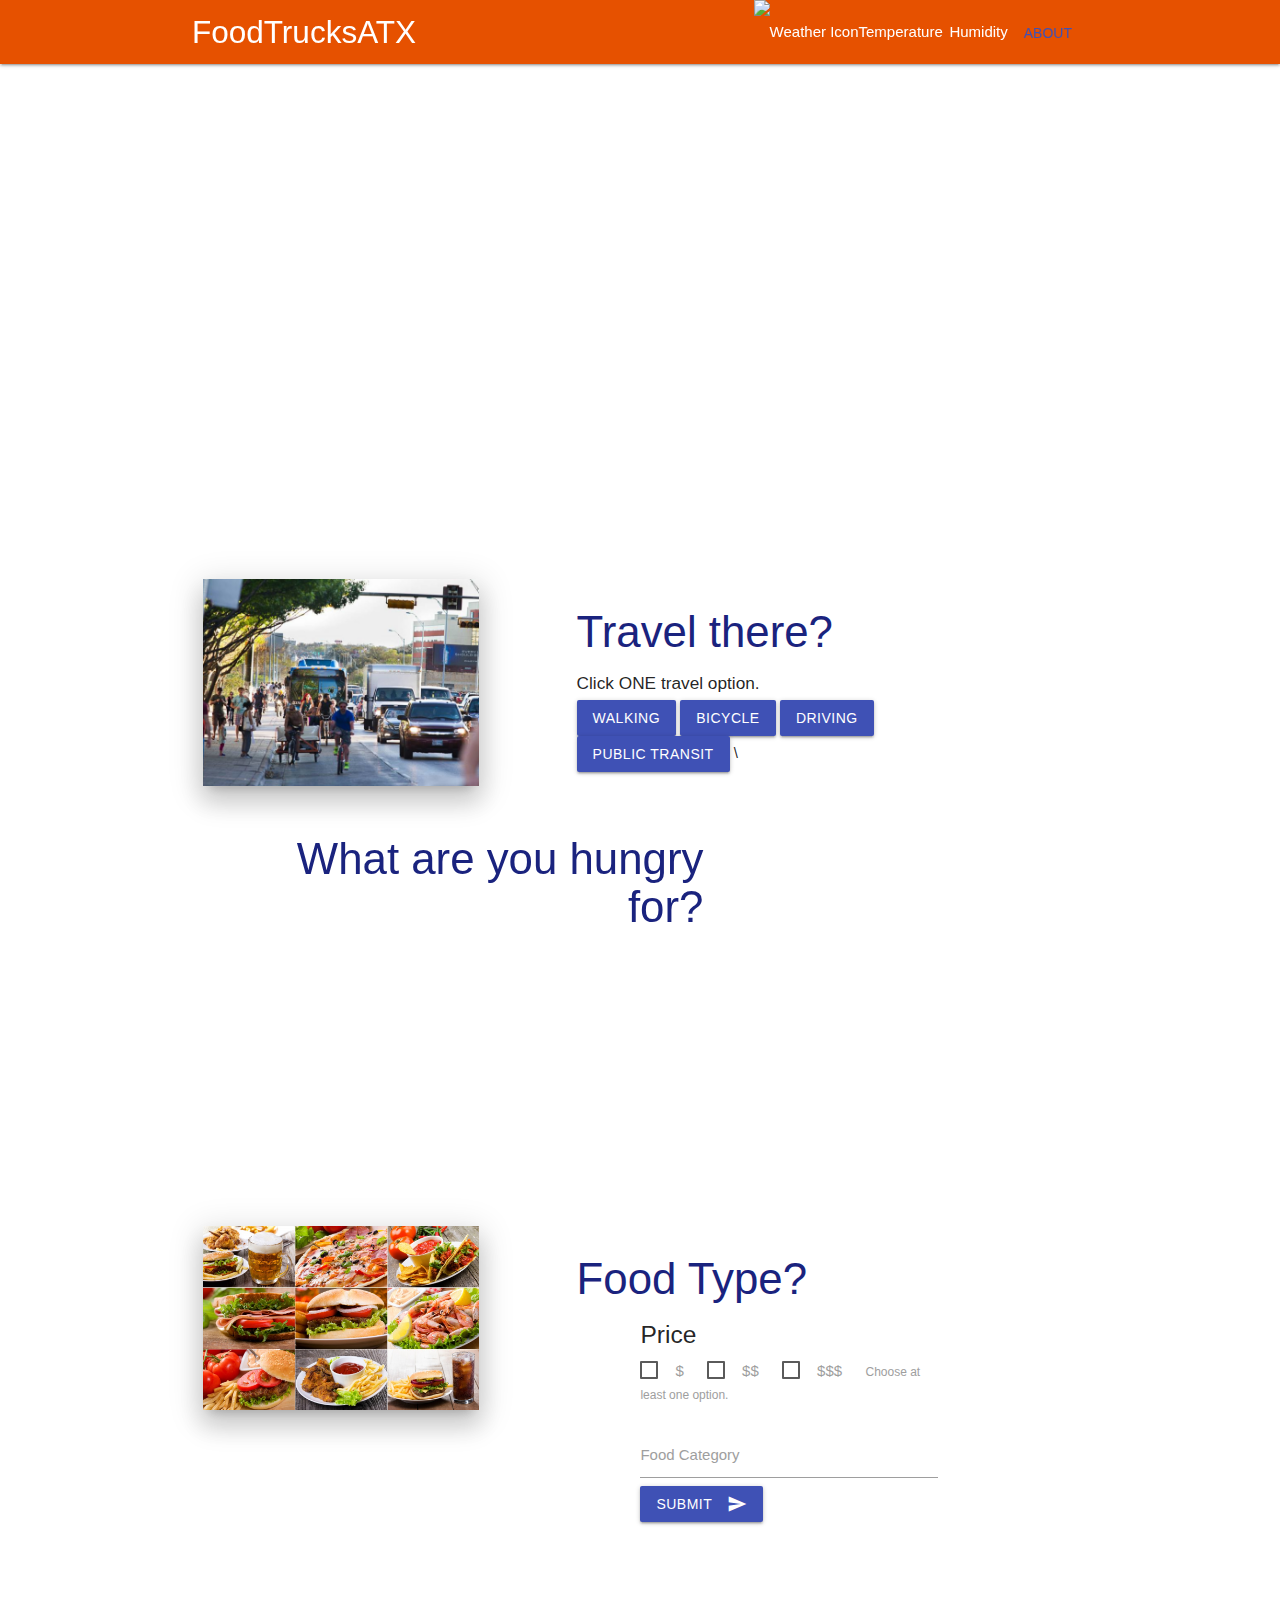
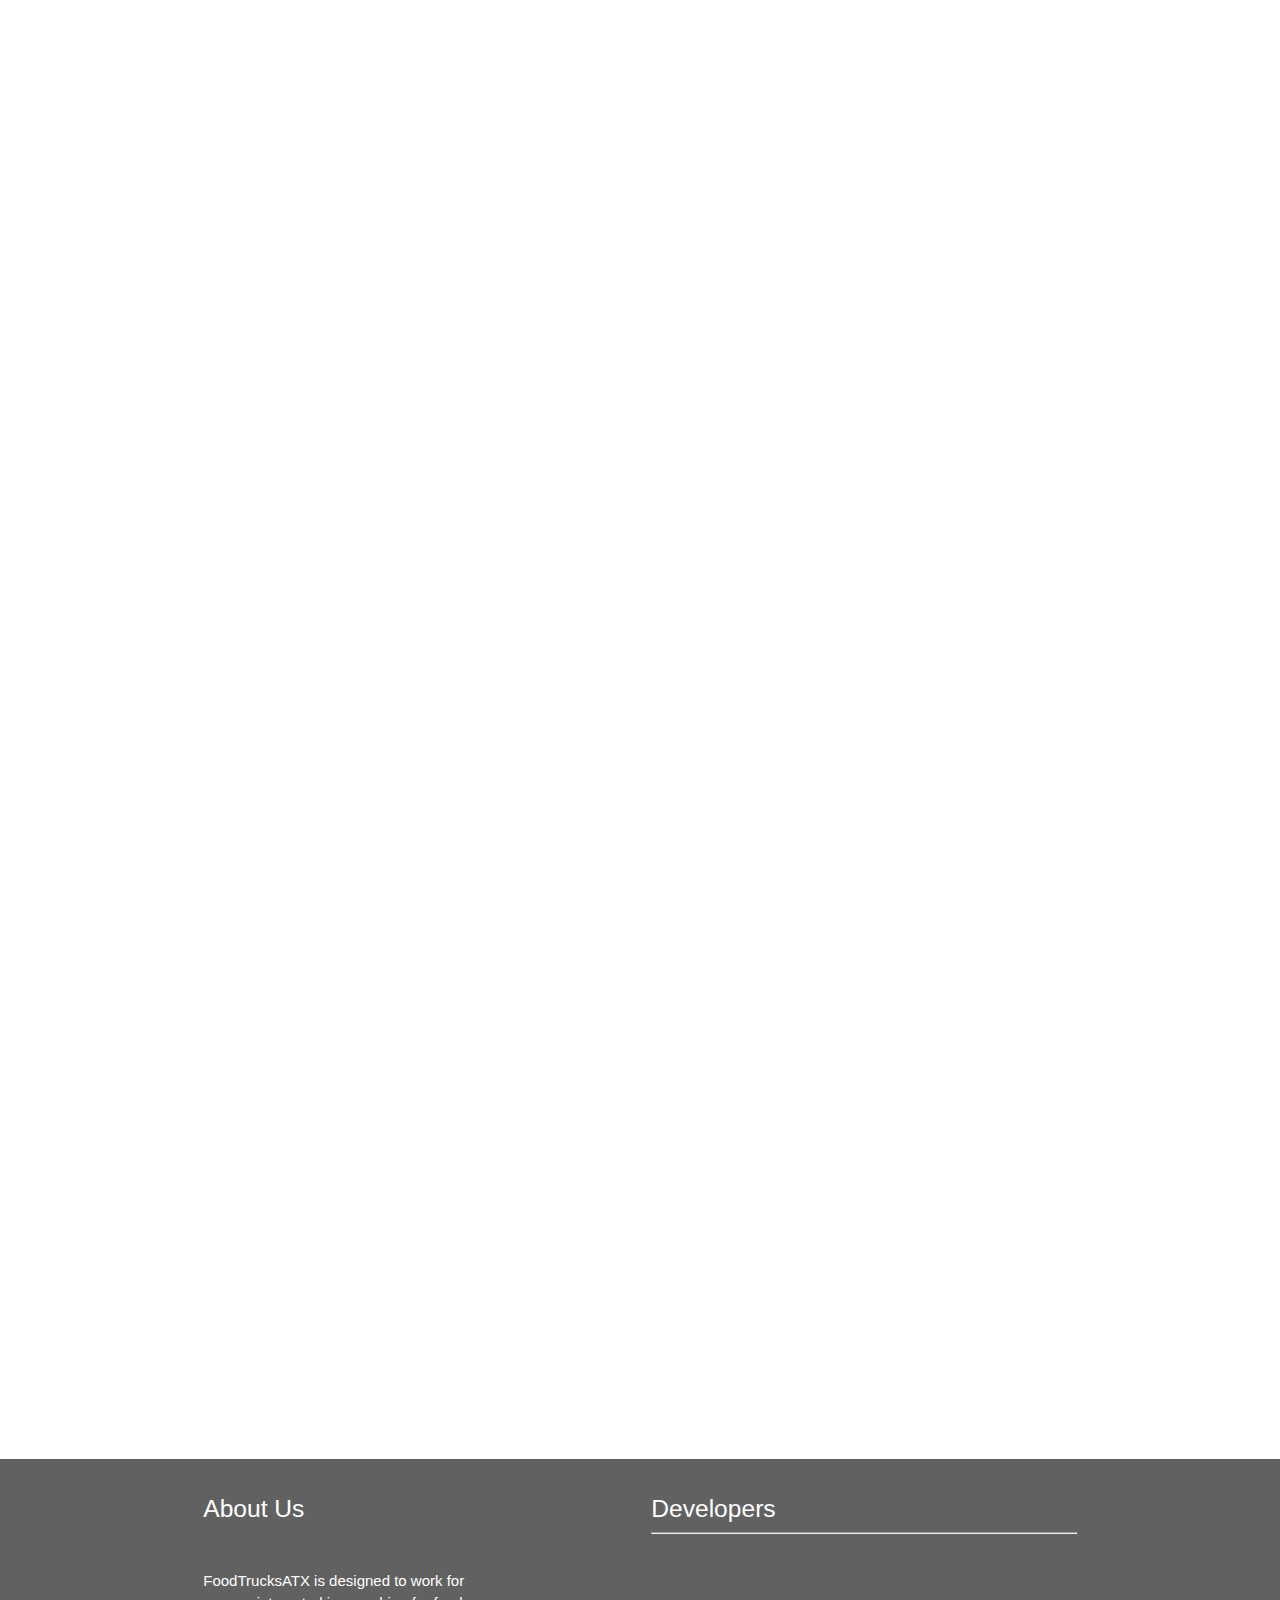
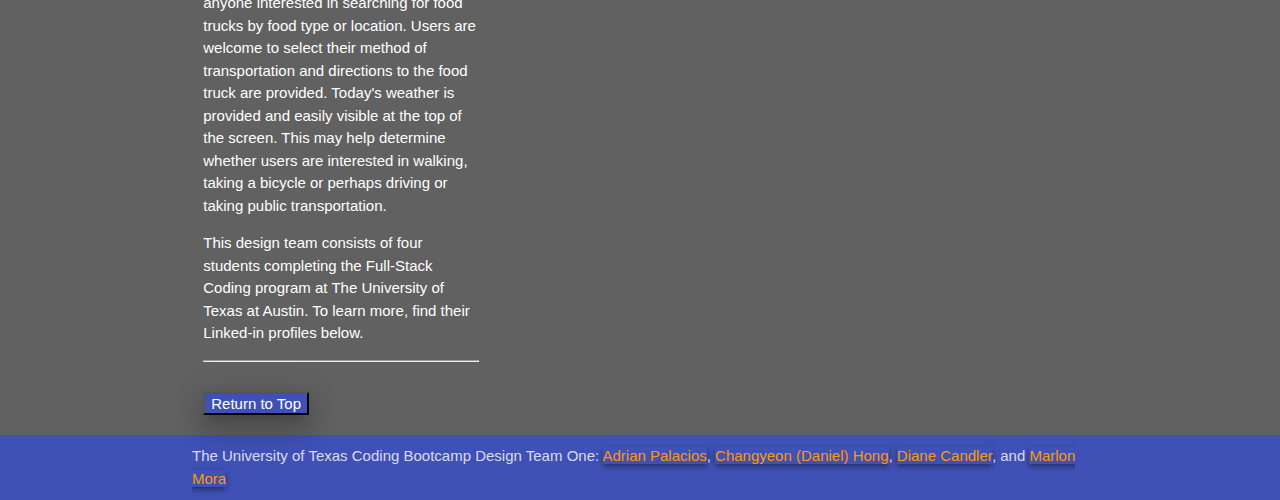
==== commit 48ce76a8: "minor fixes" ====
--- a/index.html
+++ b/index.html
@@ -29,9 +29,7 @@
     <nav class="nav-wrapper orange darken-4">
       <div class="container">
         <a href="#" class="brand-logo large">FoodTrucksATX</a>
-        <a href="#" class="sidenav-trigger" data-target="mobile-links">
-          <i class="material-icons">menu</i>
-        </a>
+        
 
         <!-- weather with icon and About (takes to footer) in the navbar -->
         <ul class="right hide-on-med-and-down">
@@ -61,17 +59,17 @@
       </div>
       <div class="col s12 l6 offset-l1">
         <h3 class="indigo-text text-darken-4">Travel there?</h3>
-        <h6>Click ONE interesting options.</h6>
+        <h6>Click ONE travel option.</h6>
         <button id="walking" class="waves-effect waves-light btn indigo">Walking</button>
         <button id="bicycle" class="waves-effect waves-light btn indigo">Bicycle</button>
         <button id="driving" class="waves-effect waves-light btn indigo">Driving</button>
         <button id="transit" class="waves-effect waves-light btn indigo">Public Transit</button>
 
-        <!-- NEEDED    NEEDED    NEEDED    ADD SEARCH BY TRANSIT CODE HERE   -->
-      </div>
-    </div>
-
-<!-- NEED TO MOVE FOOD SEARCH HERE AND PUSH TIME DOWN - add photo carousel with reviews? -->
+        \
+      </div>
+    </div>
+
+<!-- Image Carousels -->
 <div class="row">
   <div class="col s12 l4 offset-l1 push-l7">
     <div class="carousel">
@@ -96,11 +94,10 @@
   </div>
   <div class="col s12 l6 offset-l1 pull-l5 right-align">
     <h3 class="valign-center indigo-text text-darken-4">What are you hungry for?</h3>
-    <!-- <p>Nearest options will be displayed first with directions and a map.</p> -->
   </div>
 </div>
 
-    <!--  FOOD SEARCH - need to swap with line 100 - careful with input and boxes!!!  -->
+    <!--  FOOD SEARCH  -->
     <div class="row">
       <div class="col s12 l4">
         <img src="./assets/images/food.jpg" alt="food" class="responsive-img materialboxed z-depth-4">
@@ -111,23 +108,23 @@
 
         <div class="container" id="displayfoodtruck">
 
+          
           <p>
           <h5>Price</h5>
           <label>
             <input type="checkbox" id="1" />
-            <span>$</span>
+            <span class="dollars">$</span>
           </label>
           <label>
+            <input type="checkbox" id="1" />
+            <span class="dollars">$$</span>
+          </label>
+          <label>
             <input type="checkbox" id="2" />
-            <span>$$</span>
-          </label><label>
-            <input type="checkbox" id="3" />
-            <span>$$$</span>
+            <span class="dollars">$$$</span>
           </label>
           <label>
-            <input type="checkbox" id="4" />
-            <span>$$$$</span>
-          </label>
+            Choose at least one option.
           </p>
           <div class="row">
             <div class="col s12">
@@ -162,7 +159,7 @@
   <div id="map"></div>
 
    <!-- direction panel -->
-   <div id="right-panel"></div>
+   <div id="directionPanel"></div>
 
   <!-- parallax of Austin skyline below map -->
   <div class="parallax-container">
@@ -206,13 +203,13 @@
       </div>
     </div>
     <div class="footer-copyright indigo">
-      <div class="container center-align-fixed">The University of Texas Coding Bootcamp Design Team One: <a
-          class="orange-text darken-4 z-depth-2" href="https://www.linkedin.com/in/adrian-palacios-a1709817a/"> Adrian
-          Palacios</a>, <a class="orange-text darken-4 z-depth-2"
-          href="https://www.linkedin.com/in/changyeon-hong-21470a167/"> Changyeon (Daniel) Hong</a>, <a
-          class="orange-text darken-4 z-depth-2" href="https://www.linkedin.com/in/diane-candler-centraltexas/"> Diane
-          Candler</a>, and <a class="orange-text darken-4 z-depth-2" href="https://www.linkedin.com/in/giraldo-marlon">
-          Marlon Mora</a></div>
+      <div class="container center-align-fixed">The University of Texas Coding Bootcamp Design Team One: 
+        <a class="orange-text darken-4 z-depth-2" href="https://www.linkedin.com/in/adrian-palacios-a1709817a/" target="_blank"> Adrian
+          Palacios</a>, 
+          <a class="orange-text darken-4 z-depth-2" href="https://www.linkedin.com/in/changyeon-hong-21470a167/" target="_blank"> Changyeon (Daniel) Hong</a>, 
+          <a class="orange-text darken-4 z-depth-2" href="https://www.linkedin.com/in/diane-candler-centraltexas/" target="_blank"> Diane
+          Candler</a>, 
+          and <a class="orange-text darken-4 z-depth-2" href="https://www.linkedin.com/in/giraldo-marlon" target="_blank"> Marlon Mora</a></div>
     </div>
   </footer>
 
@@ -228,85 +225,7 @@
   <script src="https://code.jquery.com/jquery-3.3.1.min.js"></script>
   <script src="https://cdnjs.cloudflare.com/ajax/libs/materialize/1.0.0-beta/js/materialize.min.js"></script>
 
-  <!-- Function to call Materialize -->
-  <script>
-    $(document).ready(function () {
-      // Calling Sidenav
-      $('.sidenav').sidenav();
-      // Calling modals
-      $('.modal').modal();
-      $('.materialboxed').materialbox();
-      // Calling parallax of Austin
-      $('.parallax').parallax();
-      // $('.tabs').tabs();
-      $('.datepicker').datepicker({
-        disableWeekends: true,
-        yearRange: 1
-      });
-      // $('.tooltipped').tooltip();
-      $('.scrollspy').scrollSpy();
-
-      // jQuery initialization of dropdown in footer
-      // $('.chips').chips();
-      $('.dropdown-trigger').dropdown();
-      $('.carousel').carousel({
-        padding: 200
-      });
-
-      // auto-fill when users type food type
-      $('input#input_text, textarea#textarea2').characterCounter();
-      $('input.autocomplete').autocomplete({
-        data: {
-          "korean": null,
-          "foodtrucks": null,
-          "bbq": null,
-          "taiwanese": null,
-          "foodstands": null,
-          "hotdog": null,
-          "tacos": null,
-          "brazilian": null,
-          "latin": null,
-          "coffee": null,
-          "bars": null,
-          "sandwiches": null,
-          "newamerican": null,
-          "mediterranean": null,
-          "cheese": null,
-          "mexican": null,
-          "cajun": null,
-          "vietnamese": null,
-          "seafood": null,
-          "gluten_free": null,
-          "pizza": null,
-          "italian": null,
-          "breakfast_brunch": null,
-          "indpak": null,
-          "gourmet": null,
-          "cuban": null,
-          "vegan": null,
-          "vegetarian": null,
-          "wraps": null,
-          "sushi": null,
-          "halal": null,
-          "mideastern": null,
-          "thai": null,
-          "comforfood": null,
-          "burgers": null,
-          "beerbar": null,
-          "asianfusion": null,
-          "cheesesteaks": null,
-          "beergardens": null,
-          "chinese": null,
-        },
-      });
-      // calls developer carousel
-      autoplay();
-      function autoplay() {
-        $('.carousel').carousel('next');
-        setTimeout(autoplay, 2500);
-      }
-    });
-  </script>
+  
 </body>
 
 </html>--- a/assets/css/style.css
+++ b/assets/css/style.css
@@ -27,4 +27,16 @@
 
       .parallax {
         
-      }+      }
+
+      .dollars {
+        padding-right: 15pt;
+        
+      }
+
+      .contentUp {
+        margin-top: -20pt;
+        padding-top: -20pt;
+      }
+
+     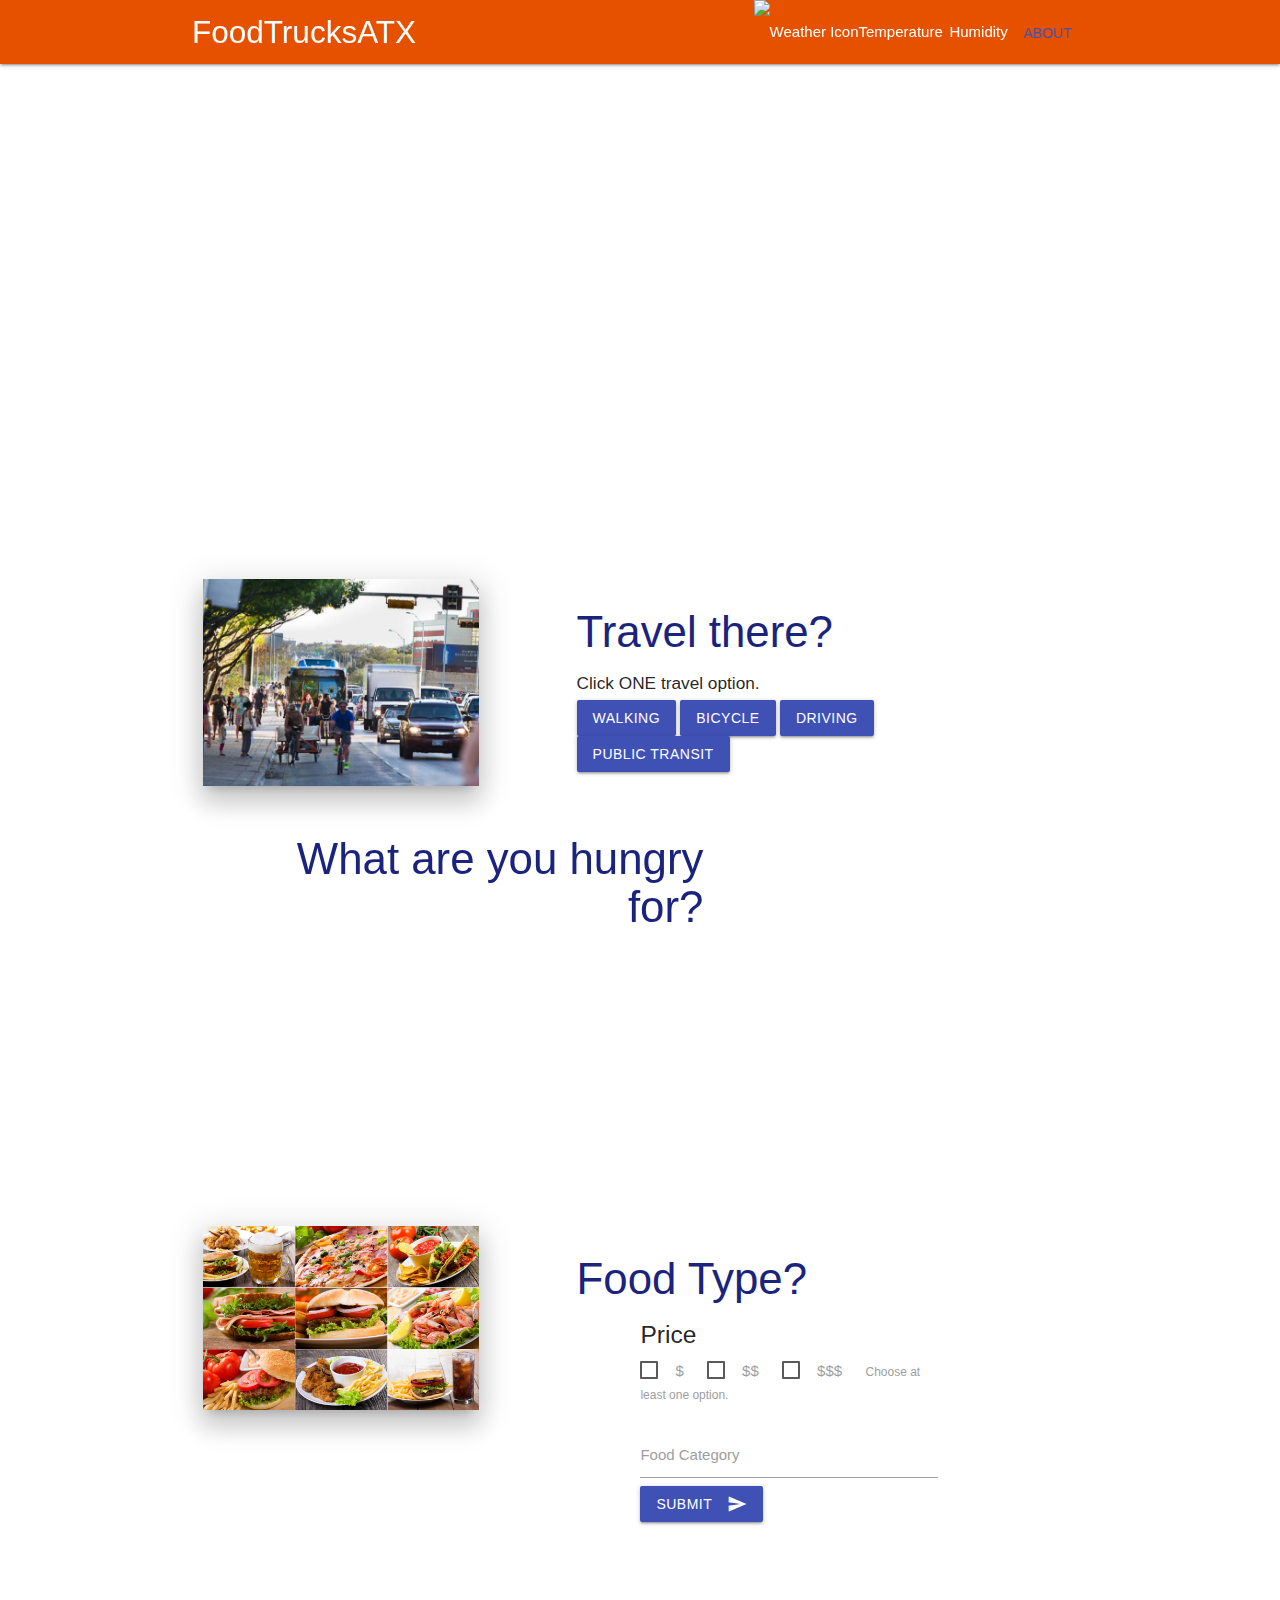
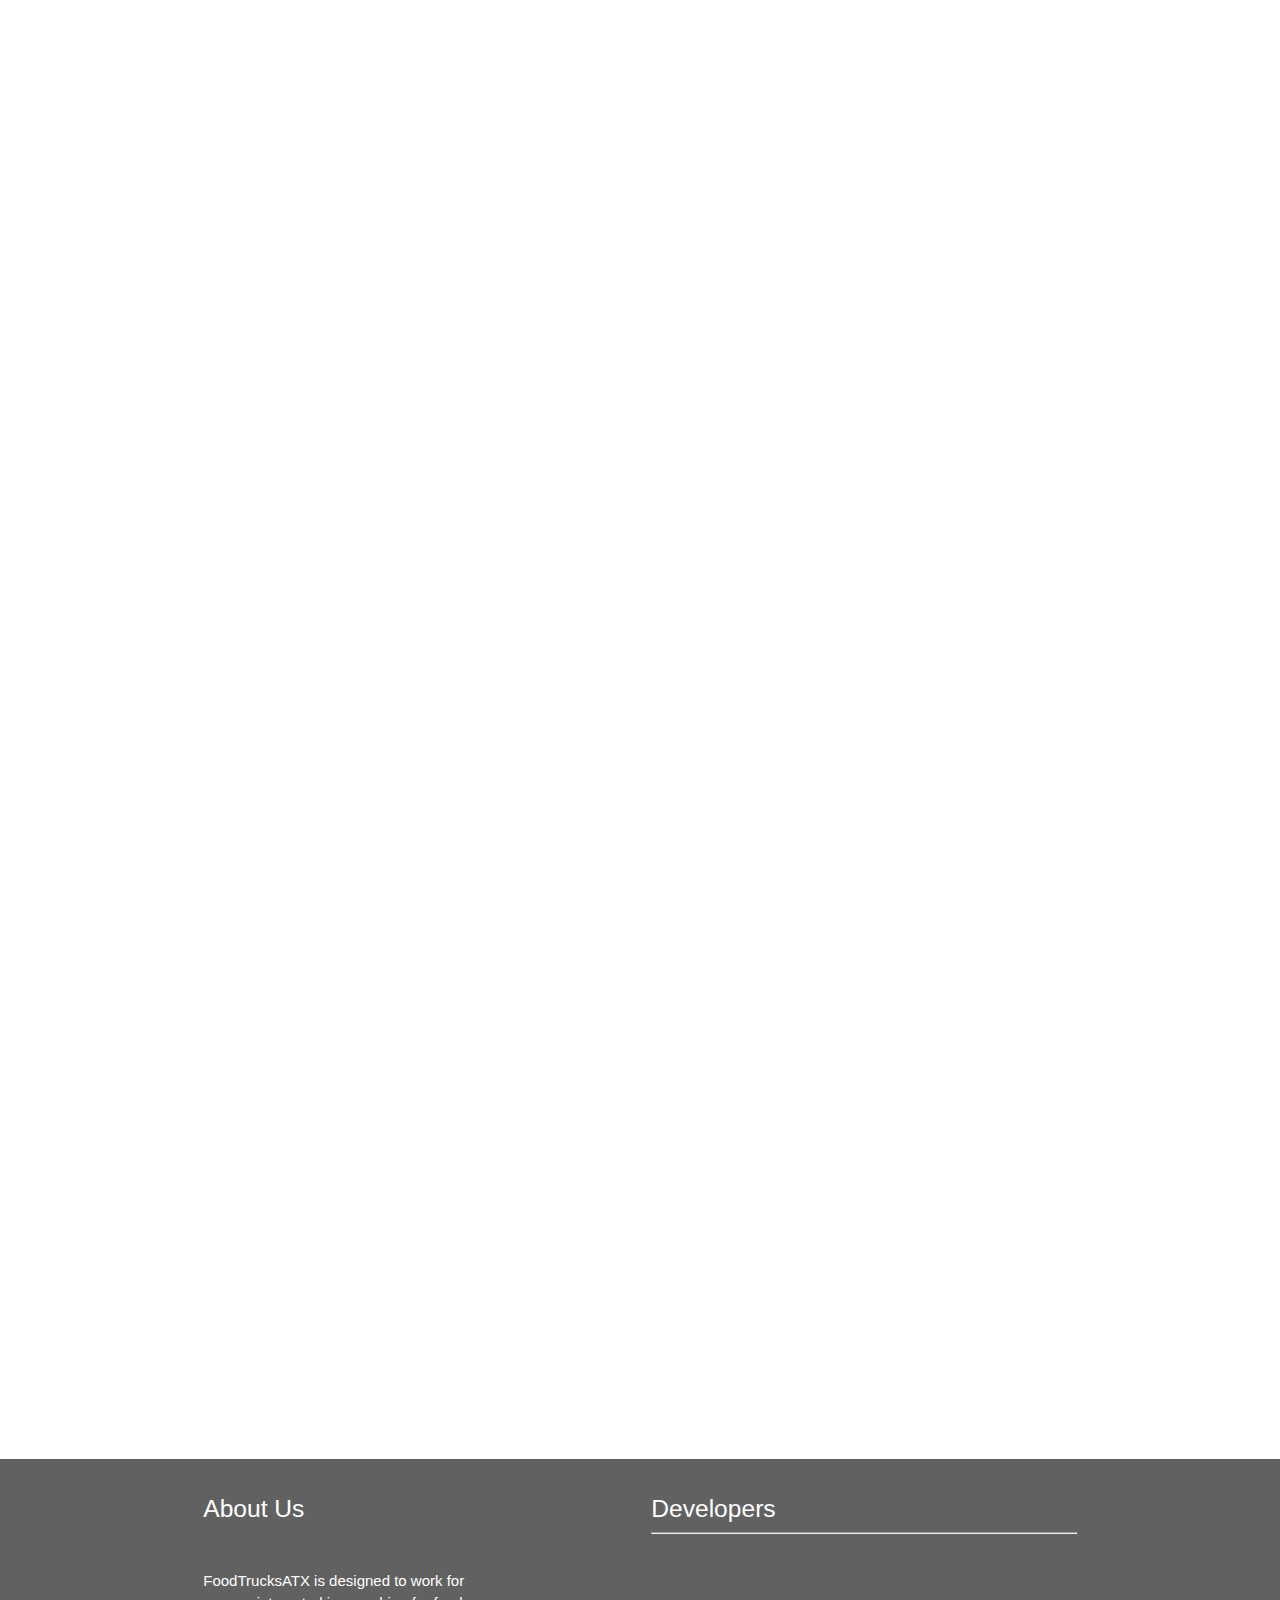
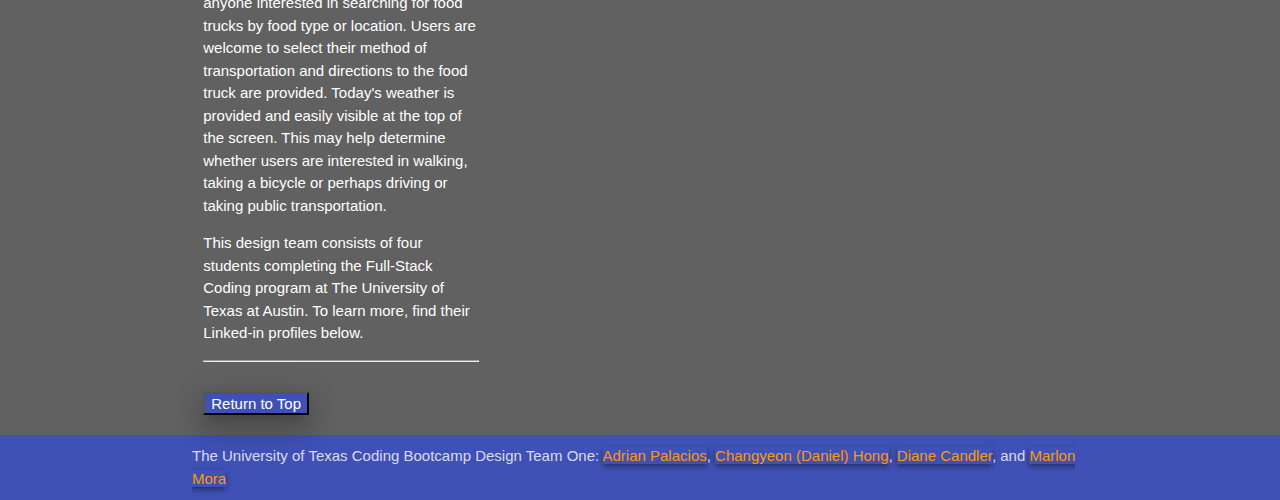
==== commit 92d5992e: "took out dash out" ====
--- a/index.html
+++ b/index.html
@@ -65,7 +65,7 @@
         <button id="driving" class="waves-effect waves-light btn indigo">Driving</button>
         <button id="transit" class="waves-effect waves-light btn indigo">Public Transit</button>
 
-        \
+        
       </div>
     </div>
 
